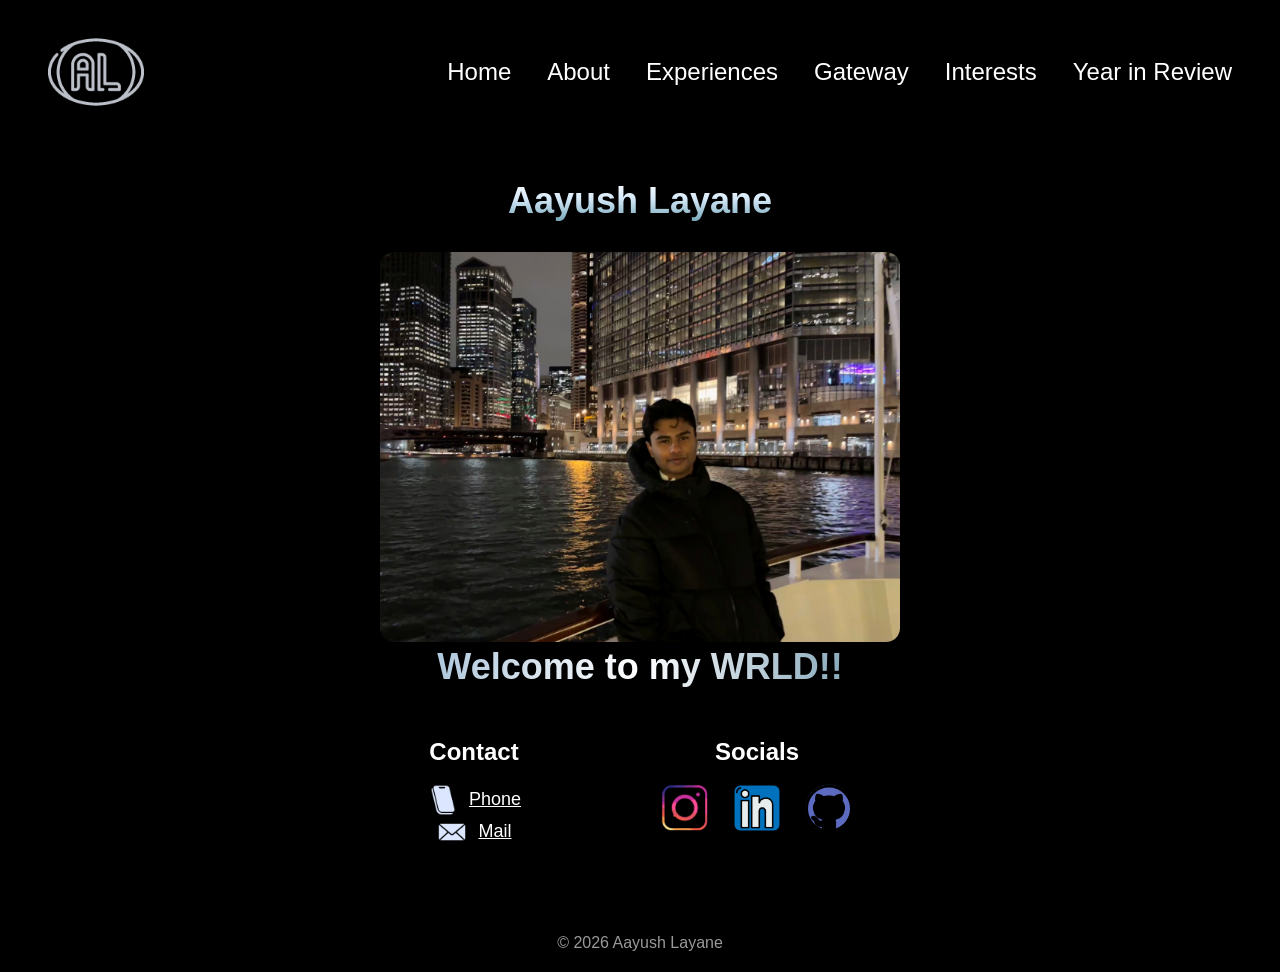
==== index.html @ e4b08332 "Update index.html" ====
<!DOCTYPE html>
<html lang="en">
<head>
  <meta charset="UTF-8">
  <meta name="viewport" content="width=device-width, initial-scale=1.0">
  <title>Aayush Layane</title>
  <link rel="preconnect" href="https://rsms.me/">
  <link rel="stylesheet" href="https://rsms.me/inter/inter.css">
  <link rel="stylesheet" href="styles.css">
  <style>

    *, *::before, *::after { box-sizing: border-box; margin: 0; padding: 0; }

    :root {
      --ease-out-expo: cubic-bezier(0.16, 1, 0.3, 1);
    }

    /* ── HEADER (original size restored) ── */
    header {
      position: fixed;
      top: 0; left: 0; right: 0;
      display: flex;
      justify-content: space-between;
      align-items: center;
      padding: 24px 48px;
      box-sizing: border-box;
      background: rgba(0,0,0,0.85);
      z-index: 1000;
    }

    .logo { perspective: 800px; }
    .logo img {
      height: 96px;
      width: auto;
      display: block;
      transition: transform 1.5s ease;
      transform-style: preserve-3d;
      animation: logoPulse 3s ease-in-out infinite;
    }
    .logo img:hover { transform: rotateY(360deg); }

    @keyframes logoPulse {
      0%   { filter: drop-shadow(0 0 0px rgba(220,230,255,0)); }
      50%  { filter: drop-shadow(0 0 40px rgba(200,220,255,1)) drop-shadow(0 0 80px rgba(160,200,255,0.9)) drop-shadow(0 0 120px rgba(120,180,255,0.8)); }
      100% { filter: drop-shadow(0 0 0px rgba(220,230,255,0)); }
    }

    nav {
      display: flex;
      align-items: center;
      gap: 36px;
    }

    nav a {
      color: white;
      text-decoration: none;
      font-family: Inter, sans-serif;
      font-size: 24px;
      transition: opacity 0.2s ease;
    }

    nav a:hover { opacity: 0.6; }

    /* ── HAMBURGER ── */
    .hamburger {
      display: none;
      flex-direction: column;
      justify-content: center;
      gap: 6px;
      width: 40px;
      height: 40px;
      cursor: pointer;
      background: none;
      border: none;
      padding: 0;
      z-index: 1100;
    }

    .hamburger span {
      display: block;
      height: 2px;
      background: white;
      border-radius: 2px;
      transition: transform 0.35s var(--ease-out-expo), opacity 0.25s ease;
    }

    .hamburger span:nth-child(1) { width: 28px; }
    .hamburger span:nth-child(2) { width: 20px; }
    .hamburger span:nth-child(3) { width: 24px; }

    .hamburger.open span:nth-child(1) { transform: translateY(8px) rotate(45deg); width: 28px; }
    .hamburger.open span:nth-child(2) { opacity: 0; transform: scaleX(0); }
    .hamburger.open span:nth-child(3) { transform: translateY(-8px) rotate(-45deg); width: 28px; }

    /* ── MOBILE MENU ── */
    .mobile-menu {
      display: none;
      position: fixed;
      inset: 0;
      background: rgba(0,0,0,0.97);
      z-index: 1050;
      flex-direction: column;
      align-items: center;
      justify-content: center;
      gap: 36px;
      opacity: 0;
      pointer-events: none;
      transition: opacity 0.35s ease;
    }

    .mobile-menu.open {
      opacity: 1;
      pointer-events: all;
    }

    .mobile-menu a {
      font-family: Inter, sans-serif;
      font-size: 32px;
      font-weight: 700;
      color: white;
      text-decoration: none;
      opacity: 0;
      transform: translateY(18px);
      transition: opacity 0.4s ease, transform 0.4s var(--ease-out-expo);
    }

    .mobile-menu a:hover {
      background: linear-gradient(90deg, #aac8de, #ffffff, #8aaabb, #ffffff, #aac8de);
      -webkit-background-clip: text;
      -webkit-text-fill-color: transparent;
      background-clip: text;
    }

    .mobile-menu.open a { opacity: 1; transform: translateY(0); }
    .mobile-menu.open a:nth-child(1) { transition-delay: 0.05s; }
    .mobile-menu.open a:nth-child(2) { transition-delay: 0.10s; }
    .mobile-menu.open a:nth-child(3) { transition-delay: 0.15s; }
    .mobile-menu.open a:nth-child(4) { transition-delay: 0.20s; }
    .mobile-menu.open a:nth-child(5) { transition-delay: 0.25s; }
    .mobile-menu.open a:nth-child(6) { transition-delay: 0.30s; }

    /* ── HOME CONTAINER ── */
    .home-container {
      display: flex;
      flex-direction: column;
      align-items: center;
      text-align: center;
    }

    /* ── Y2K CHROME NAME ── */
    .home-name {
      font-size: 36px;
      font-weight: 700;
      margin-bottom: 30px;
      display: inline-block;

      background: linear-gradient(
        180deg,
        #ffffff 0%,
        #d4e8f8 15%,
        #7aaabb 32%,
        #ffffff 48%,
        #b8d4ec 64%,
        #5a8899 78%,
        #e8f4ff 100%
      );
      background-size: 100% 300%;
      -webkit-background-clip: text;
      -webkit-text-fill-color: transparent;
      background-clip: text;

      animation: chromeShimmer 3.5s ease-in-out infinite;
    }

    @keyframes chromeShimmer {
      0%   { background-position: 0% 0%; }
      50%  { background-position: 0% 100%; }
      100% { background-position: 0% 0%; }
    }

    /* ── PHOTO ── */
    .home-photo {
      width: 520px;
      max-width: 100%;
      height: auto;
      border-radius: 14px;
      margin-bottom: 0;
      transition: filter 0.4s ease, transform 0.4s var(--ease-out-expo);
    }

    .home-photo:hover {
      filter: drop-shadow(0 0 20px rgba(180,220,255,0.65)) drop-shadow(0 0 50px rgba(140,190,240,0.35));
      transform: scale(1.012);
    }

    /* ── TAGLINE (travelling chrome shimmer) ── */
    .home-tagline {
      font-size: 36px;
      font-weight: 700;
      margin-bottom: 30px;
      display: inline-block;

      background: linear-gradient(
        90deg,
        #b0c8dc 0%,
        #ffffff 20%,
        #8aaabb 40%,
        #ffffff 60%,
        #b0c8dc 80%,
        #ffffff 100%
      );
      background-size: 250% 100%;
      -webkit-background-clip: text;
      -webkit-text-fill-color: transparent;
      background-clip: text;

      animation: taglineSlide 4s linear infinite;
    }

    @keyframes taglineSlide {
      0%   { background-position: 0% 0%; }
      100% { background-position: 250% 0%; }
    }

    /* ── INFO GRID (unchanged structure) ── */
    .info-grid {
      display: flex;
      justify-content: center;
      gap: 140px;
      margin-top: 20px;
    }

    .contact-block, .social-block { text-align: center; }

    .contact-block h3, .social-block h3 {
      font-size: 24px;
      margin-bottom: 18px;
    }

    .contact-info {
      font-size: 18px;
      margin-bottom: 6px;
    }

    .contact-info a { color: white; text-decoration: none; }
    .contact-info a:hover { opacity: 0.7; }

    .social-links {
      display: flex;
      justify-content: center;
      gap: 24px;
      margin-top: 16px;
    }

    .social-links img {
      width: 48px;
      height: 48px;
      transition: transform 0.3s var(--ease-out-expo), filter 0.3s ease;
    }

    .social-links img:hover {
      transform: translateY(-4px) scale(1.1);
      filter: drop-shadow(0 0 10px rgba(200,230,255,0.8));
    }

    .contact-row {
      display: flex;
      align-items: center;
      justify-content: center;
      gap: 10px;
      margin-bottom: 0;
    }

    .contact-row img { width: 32px; height: 32px; }

    .contact-row a {
      color: white;
      text-decoration: underline;
      font-size: 18px;
    }

    .contact-row a:hover { opacity: 0.7; }

    footer {
      text-align: center;
      padding: 20px 40px;
      font-size: 16px;
      opacity: 0.6;
    }

    /* ══════════════════════════
       SCROLL REVEAL
    ══════════════════════════ */

    .reveal {
      opacity: 0;
      transform: translateY(40px);
      transition: opacity 0.8s var(--ease-out-expo), transform 0.8s var(--ease-out-expo);
    }

    .reveal.visible {
      opacity: 1;
      transform: translateY(0);
    }

    /* stagger for info grid children */
    .reveal-stagger > * {
      opacity: 0;
      transform: translateY(24px);
      transition: opacity 0.65s var(--ease-out-expo), transform 0.65s var(--ease-out-expo);
    }

    .reveal-stagger.visible > *:nth-child(1) { opacity: 1; transform: none; transition-delay: 0.05s; }
    .reveal-stagger.visible > *:nth-child(2) { opacity: 1; transform: none; transition-delay: 0.2s; }

    /* ── RESPONSIVE ── */
    @media (max-width: 768px) {
      header { padding: 20px 24px; }
      nav { display: none; }
      .hamburger { display: flex; }
      .mobile-menu { display: flex; }

      main { padding: 160px 24px 60px; }
      .home-photo { width: 300px; }
      .info-grid { gap: 48px; flex-direction: column; align-items: center; }
      .home-name { font-size: 28px; }
      .home-tagline { font-size: 24px; }
    }

  </style>
</head>
<body class="home">

  <!-- MOBILE MENU -->
  <div class="mobile-menu" id="mobileMenu">
    <a href="index.html">Home</a>
    <a href="about.html">About</a>
    <a href="experiences.html">Experiences</a>
    <a href="gateway.html">Gateway</a>
    <a href="interests.html">Interests</a>
    <a href="yearinreview.html">Year in Review</a>
  </div>

  <header>
    <div class="logo">
      <a href="index.html">
        <img src="assets/logo.png" alt="Aayush Layane logo">
      </a>
    </div>
    <nav>
      <a href="index.html">Home</a>
      <a href="about.html">About</a>
      <a href="experiences.html">Experiences</a>
      <a href="gateway.html">Gateway</a>
      <a href="interests.html">Interests</a>
      <a href="yearinreview.html">Year in Review</a>
    </nav>
    <button class="hamburger" id="hamburger" aria-label="Toggle menu">
      <span></span>
      <span></span>
      <span></span>
    </button>
  </header>

  <main>
    <div class="home-container">

      <h1 class="home-name reveal">Aayush Layane</h1>

      <div class="reveal">
        <img src="assets/myphoto.jpg" alt="Aayush Layane" class="home-photo">
      </div>

      <h2 class="home-tagline reveal">Welcome to my WRLD!!</h2>

      <div class="contact-section">
        <div class="info-grid reveal-stagger">
          <div class="contact-block">
            <h3>Contact</h3>
            <div class="contact-info">
              <div class="contact-row">
                <img src="assets/phone.png" alt="Phone">
                <a href="tel:+15132238771">Phone</a>
              </div>
              <div class="contact-row">
                <img src="assets/mail.png" alt="Email">
                <a href="mailto:aayush.layane007@gmail.com">Mail</a>
              </div>
            </div>
          </div>
          <div class="social-block">
            <h3>Socials</h3>
            <div class="social-links">
              <a href="https://www.instagram.com/aayush._.999/" target="_blank">
                <img src="assets/instagram.png" alt="Instagram">
              </a>
              <a href="https://www.linkedin.com/feed/" target="_blank">
                <img src="assets/linkedin.png" alt="LinkedIn">
              </a>
              <a href="https://github.com/aayushlayane007-byte" target="_blank">
                <img src="assets/github.png" alt="GitHub">
              </a>
            </div>
          </div>
        </div>
      </div>

    </div>
  </main>

  <footer>
    <p>© 2026 Aayush Layane</p>
  </footer>

  <script>
    // ── HAMBURGER ──
    const hamburger = document.getElementById('hamburger');
    const mobileMenu = document.getElementById('mobileMenu');

    hamburger.addEventListener('click', () => {
      const isOpen = mobileMenu.classList.toggle('open');
      hamburger.classList.toggle('open', isOpen);
      document.body.style.overflow = isOpen ? 'hidden' : '';
    });

    mobileMenu.querySelectorAll('a').forEach(link => {
      link.addEventListener('click', () => {
        mobileMenu.classList.remove('open');
        hamburger.classList.remove('open');
        document.body.style.overflow = '';
      });
    });

    // ── SCROLL REVEAL ──
    const revealEls = document.querySelectorAll('.reveal, .reveal-stagger');
    const observer = new IntersectionObserver((entries) => {
      entries.forEach(entry => {
        if (entry.isIntersecting) {
          entry.target.classList.add('visible');
          observer.unobserve(entry.target);
        }
      });
    }, { threshold: 0.12 });

    revealEls.forEach(el => observer.observe(el));
  </script>

</body>
</html>
---- styles.css ----
body {
  cursor: url("assets/cursor1.png") 24 24, auto;
  margin: 0;
  min-height: 100vh;
  color: white;
  font-family: Inter, sans-serif;

  background-color: black;
  background-size: cover;
  background-position: center;
  background-repeat: no-repeat;
  background-attachment: fixed;

  display: flex;
  flex-direction: column;
}

header {
  position: fixed;
  top: 0;
  left: 0;
  right: 0;

  display: flex;
  justify-content: space-between;
  align-items: center;

  padding: 24px 48px;
  box-sizing: border-box;

  background: rgba(0, 0, 0, 0.85);

  z-index: 1000;
}

.logo {
  perspective: 800px;
}

.logo img {
  height: 96px;
  width: auto;
  display: block;

  transition: transform 1.5s ease;
  transform-style: preserve-3d;

  animation: logoPulse 3s ease-in-out infinite;
}

.logo img:hover {
  transform: rotateY(360deg);
}

@keyframes logoPulse {
  0% {
    filter: drop-shadow(0 0 0px rgba(220, 230, 255, 0));
  }

50% {
  filter:
    drop-shadow(0 0 40px rgba(200,220,255,1))
    drop-shadow(0 0 80px rgba(160,200,255,0.9))
    drop-shadow(0 0 120px rgba(120,180,255,0.8));
}

  100% {
    filter: drop-shadow(0 0 0px rgba(220, 230, 255, 0));
  }
}

nav {
  display: flex;
  align-items: center;
  gap: 36px;
}

nav a {
  color: white;
  text-decoration: none;
  font-family: Inter, sans-serif;
  font-size: 24px;
  transition: opacity 0.2s ease;
}

nav a:hover {
  opacity: 0.6;
}

main {
  flex: 1;
  padding: 180px 40px 60px 40px;
  box-sizing: border-box;
}

h1 {
  margin-top: 0;
}

footer {
  padding: 20px 40px;
  opacity: 0.6;
}

.home {
  background-image: url("assets/7.jpg");
}

.about {
  background-image: url("assets/2.jpg");
}

.experiences {
  background-image: url("assets/4.jpg");
}

.gateway {
  background-image: url("assets/5.jpg");
}

.interests {
  background-image: url("assets/6.jpg");
}

.year {
  background-image: url("assets/1.jpg");
}

/* ================= HOME PAGE ================= */

.home-container {
  display: flex;
  flex-direction: column;
  align-items: center;
  text-align: center;
}

/* Name */

.home-name {
  font-size: 36px;
  font-weight: 700;
  margin-bottom: 30px;
}

/* Profile Photo */

.home-photo {
  width: 520px;
  max-width: 100%;
  height: auto;
  border-radius: 14px;
  margin-bottom: 0px;
}

/* Tagline */

.home-tagline {
  font-size: 36px;
  font-weight: 700;
  margin-bottom: 30px;
}

/* ================= CONTACT + SOCIAL GRID ================= */

.info-grid {
  display: flex;
  justify-content: center;
  gap: 140px;
  margin-top: 20px;
}

/* Blocks */

.contact-block,
.social-block {
  text-align: center;
}

/* Section Titles */

.contact-block h3,
.social-block h3 {
  font-size: 24px;
  margin-bottom: 18px;
}

/* Contact Text */

.contact-info {
  font-size: 18px;
  margin-bottom: 6px;
}

/* Clickable Contact Links */

.contact-info a {
  color: white;
  text-decoration: none;
}

.contact-info a:hover {
  opacity: 0.7;
}

/* ================= SOCIAL ICONS ================= */

.social-links {
  display: flex;
  justify-content: center;
  gap: 24px;
  margin-top: 16px;
}

.social-links img {
  width: 48px;
  height: 48px;
}

/* ================= FOOTER ================= */

.contact-row {
  display: flex;
  align-items: center;
  justify-content: center;
  gap: 10px;
  margin-bottom: 0px;
}

.contact-row img {
  width: 32px;
  height: 32px;
}

.contact-row a {
  color: white;
  text-decoration: underline;
  font-size: 18px;
}

.contact-row a:hover {
  opacity: 0.7;
}

footer {
  text-align: center;
  margin-top: 0px;
  padding: 0px 0;
  font-size: 16px;
  opacity: 0.7;
}

/* ================= ABOUT PAGE ================= */

.about-container {
  max-width: 1100px;
  margin: 0 auto;

  display: flex;
  align-items: center;
  justify-content: center;
  gap: 80px;
}

.about-text {
  flex: 1;
  font-size: 18px;
  line-height: 1.7;
}

.about-text h1 {
  font-size: 36px;
  margin-bottom: 20px;
}

.about-text p {
  margin-bottom: 20px;
}

.about-image {
  flex: 1;
  display: flex;
  justify-content: center;
}

.about-image img {
  width: 500px;
  max-width: 100%;
  border-radius: 8px;
}

/* ================= EXPERIENCES REEL PAGE ================= */

.experiences-reel-layout {
  max-width: 1400px;
  margin: 0 auto;
  display: grid;
  grid-template-columns: 220px 1fr 220px;
  gap: 40px;
  align-items: start;
}

.reel-column {
  height: 1600px;
  overflow: hidden;
  position: relative;
}

.reel-track {
  display: flex;
  flex-direction: column;
  gap: 18px;
}

.reel-track img {
  width: 100%;
  height: auto;
  display: block;
  border-radius: 0;
}

.reel-track-down {
  animation: reelDown 30s linear infinite;
}

.reel-track-up {
  animation: reelUp 30s linear infinite;
}

@keyframes reelDown {
  0% {
    transform: translateY(-50%);
  }
  100% {
    transform: translateY(0);
  }
}

@keyframes reelUp {
  0% {
    transform: translateY(0);
  }
  100% {
    transform: translateY(-50%);
  }
}

.experiences-center {
  max-width: 760px;
  margin: 0 auto;
}

.exp-text-section {
  margin-bottom: 80px;
}

.exp-text-section h2 {
  font-size: 22px;
  font-weight: 700;
  margin-bottom: 18px;
  line-height: 1.3;
}

.exp-text-section p {
  font-size: 18px;
  line-height: 1.75;
  margin-bottom: 18px;
}

@media (max-width: 1100px) {
  .experiences-reel-layout {
    grid-template-columns: 1fr;
  }

  .reel-column {
    height: 320px;
  }

  .experiences-center {
    max-width: 100%;
  }
}
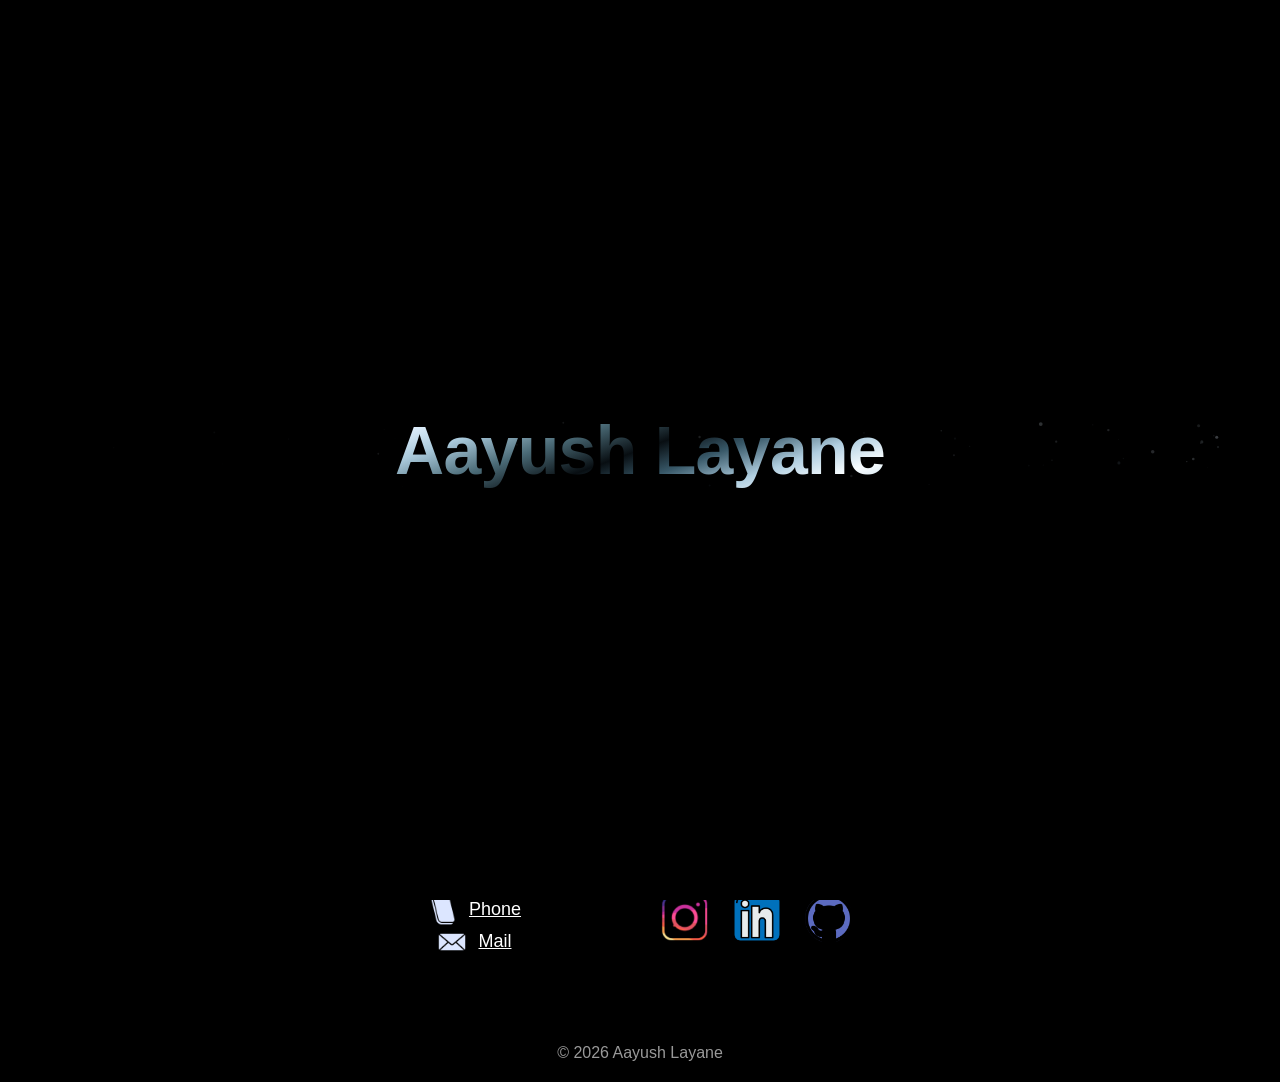
==== commit c38e0d4b: "Update index.html" ====
--- a/index.html
+++ b/index.html
@@ -8,14 +8,106 @@
   <link rel="stylesheet" href="https://rsms.me/inter/inter.css">
   <link rel="stylesheet" href="styles.css">
   <style>
-
     *, *::before, *::after { box-sizing: border-box; margin: 0; padding: 0; }
 
     :root {
       --ease-out-expo: cubic-bezier(0.16, 1, 0.3, 1);
     }
 
-    /* ── HEADER (original size restored) ── */
+    /* ─────────────────────────────
+       INTRO OVERLAY
+    ───────────────────────────── */
+    #intro {
+      position: fixed;
+      inset: 0;
+      background: #000;
+      z-index: 9999;
+      display: flex;
+      align-items: center;
+      justify-content: center;
+      overflow: hidden;
+      pointer-events: all;
+    }
+
+    #intro.done {
+      opacity: 0;
+      transition: opacity 0.6s ease 0.2s;
+      pointer-events: none;
+    }
+
+    #star {
+      position: absolute;
+      width: 40px;
+      height: 40px;
+      left: -60px;
+      top: 50%;
+      transform: translateY(-50%);
+      opacity: 0;
+    }
+
+    /* 4-point chrome star */
+    #star::before {
+      content: '';
+      position: absolute;
+      inset: 0;
+      background: radial-gradient(ellipse at 38% 28%,
+        #ffffff 0%,
+        #e0f0ff 18%,
+        #88b8cc 42%,
+        #1a2830 75%,
+        #000 100%
+      );
+      clip-path: polygon(
+        50% 0%, 56% 38%, 100% 50%,
+        56% 62%, 50% 100%, 44% 62%,
+        0% 50%, 44% 38%
+      );
+      filter:
+        drop-shadow(0 0 10px rgba(200,235,255,0.95))
+        drop-shadow(0 0 28px rgba(140,195,225,0.7));
+    }
+
+    #trailCanvas {
+      position: absolute;
+      inset: 0;
+      width: 100%;
+      height: 100%;
+    }
+
+    /* Chrome name shown during intro */
+    #introName {
+      position: absolute;
+      left: 50%;
+      top: 50%;
+      transform: translate(-50%, -50%) scale(0.88);
+      font-family: Inter, sans-serif;
+      font-size: clamp(32px, 5.5vw, 68px);
+      font-weight: 800;
+      letter-spacing: -0.01em;
+      white-space: nowrap;
+      opacity: 0;
+      /* deep liquid chrome gradient — matches reference image */
+      background: linear-gradient(
+        160deg,
+        #ffffff   0%,
+        #e4f2ff  8%,
+        #aacadc  20%,
+        #4a6a76  35%,
+        #080e12  50%,
+        #385868  62%,
+        #b0cee0  76%,
+        #f8fdff  88%,
+        #c4daea  100%
+      );
+      -webkit-background-clip: text;
+      background-clip: text;
+      -webkit-text-fill-color: transparent;
+      filter: drop-shadow(0 3px 10px rgba(0,0,0,0.95));
+    }
+
+    /* ─────────────────────────────
+       HEADER (original)
+    ───────────────────────────── */
     header {
       position: fixed;
       top: 0; left: 0; right: 0;
@@ -30,9 +122,7 @@
 
     .logo { perspective: 800px; }
     .logo img {
-      height: 96px;
-      width: auto;
-      display: block;
+      height: 96px; width: auto; display: block;
       transition: transform 1.5s ease;
       transform-style: preserve-3d;
       animation: logoPulse 3s ease-in-out infinite;
@@ -45,92 +135,46 @@
       100% { filter: drop-shadow(0 0 0px rgba(220,230,255,0)); }
     }
 
-    nav {
-      display: flex;
-      align-items: center;
-      gap: 36px;
-    }
-
+    nav { display: flex; align-items: center; gap: 36px; }
     nav a {
-      color: white;
-      text-decoration: none;
-      font-family: Inter, sans-serif;
-      font-size: 24px;
+      color: white; text-decoration: none;
+      font-family: Inter, sans-serif; font-size: 24px;
       transition: opacity 0.2s ease;
     }
-
     nav a:hover { opacity: 0.6; }
 
     /* ── HAMBURGER ── */
     .hamburger {
-      display: none;
-      flex-direction: column;
-      justify-content: center;
-      gap: 6px;
-      width: 40px;
-      height: 40px;
-      cursor: pointer;
-      background: none;
-      border: none;
-      padding: 0;
-      z-index: 1100;
-    }
-
+      display: none; flex-direction: column;
+      justify-content: center; gap: 6px;
+      width: 40px; height: 40px;
+      cursor: pointer; background: none; border: none; padding: 0; z-index: 1100;
+    }
     .hamburger span {
-      display: block;
-      height: 2px;
-      background: white;
-      border-radius: 2px;
+      display: block; height: 2px; background: white; border-radius: 2px;
       transition: transform 0.35s var(--ease-out-expo), opacity 0.25s ease;
     }
-
     .hamburger span:nth-child(1) { width: 28px; }
     .hamburger span:nth-child(2) { width: 20px; }
     .hamburger span:nth-child(3) { width: 24px; }
-
     .hamburger.open span:nth-child(1) { transform: translateY(8px) rotate(45deg); width: 28px; }
     .hamburger.open span:nth-child(2) { opacity: 0; transform: scaleX(0); }
     .hamburger.open span:nth-child(3) { transform: translateY(-8px) rotate(-45deg); width: 28px; }
 
     /* ── MOBILE MENU ── */
     .mobile-menu {
-      display: none;
-      position: fixed;
-      inset: 0;
-      background: rgba(0,0,0,0.97);
-      z-index: 1050;
-      flex-direction: column;
-      align-items: center;
-      justify-content: center;
-      gap: 36px;
-      opacity: 0;
-      pointer-events: none;
-      transition: opacity 0.35s ease;
-    }
-
-    .mobile-menu.open {
-      opacity: 1;
-      pointer-events: all;
-    }
-
+      display: none; position: fixed; inset: 0;
+      background: rgba(0,0,0,0.97); z-index: 1050;
+      flex-direction: column; align-items: center; justify-content: center; gap: 36px;
+      opacity: 0; pointer-events: none; transition: opacity 0.35s ease;
+    }
+    .mobile-menu.open { opacity: 1; pointer-events: all; }
     .mobile-menu a {
-      font-family: Inter, sans-serif;
-      font-size: 32px;
-      font-weight: 700;
-      color: white;
-      text-decoration: none;
-      opacity: 0;
-      transform: translateY(18px);
+      font-family: Inter, sans-serif; font-size: 32px; font-weight: 700;
+      color: white; text-decoration: none;
+      opacity: 0; transform: translateY(18px);
       transition: opacity 0.4s ease, transform 0.4s var(--ease-out-expo);
     }
-
-    .mobile-menu a:hover {
-      background: linear-gradient(90deg, #aac8de, #ffffff, #8aaabb, #ffffff, #aac8de);
-      -webkit-background-clip: text;
-      -webkit-text-fill-color: transparent;
-      background-clip: text;
-    }
-
     .mobile-menu.open a { opacity: 1; transform: translateY(0); }
     .mobile-menu.open a:nth-child(1) { transition-delay: 0.05s; }
     .mobile-menu.open a:nth-child(2) { transition-delay: 0.10s; }
@@ -138,8 +182,17 @@
     .mobile-menu.open a:nth-child(4) { transition-delay: 0.20s; }
     .mobile-menu.open a:nth-child(5) { transition-delay: 0.25s; }
     .mobile-menu.open a:nth-child(6) { transition-delay: 0.30s; }
-
-    /* ── HOME CONTAINER ── */
+    .mobile-menu a:hover { opacity: 0.6 !important; }
+
+    /* ─────────────────────────────
+       MAIN
+    ───────────────────────────── */
+    main {
+      flex: 1;
+      padding: 180px 40px 60px 40px;
+      box-sizing: border-box;
+    }
+
     .home-container {
       display: flex;
       flex-direction: column;
@@ -147,189 +200,143 @@
       text-align: center;
     }
 
-    /* ── Y2K CHROME NAME ── */
+    /* Clicking name replays intro */
     .home-name {
-      font-size: 36px;
-      font-weight: 700;
-      margin-bottom: 30px;
-      display: inline-block;
-
-      background: linear-gradient(
-        180deg,
-        #ffffff 0%,
-        #d4e8f8 15%,
-        #7aaabb 32%,
-        #ffffff 48%,
-        #b8d4ec 64%,
-        #5a8899 78%,
-        #e8f4ff 100%
-      );
-      background-size: 100% 300%;
-      -webkit-background-clip: text;
-      -webkit-text-fill-color: transparent;
-      background-clip: text;
-
-      animation: chromeShimmer 3.5s ease-in-out infinite;
-    }
-
-    @keyframes chromeShimmer {
-      0%   { background-position: 0% 0%; }
-      50%  { background-position: 0% 100%; }
-      100% { background-position: 0% 0%; }
-    }
-
-    /* ── PHOTO ── */
+      font-size: 36px; font-weight: 700;
+      margin-bottom: 30px; color: white;
+      cursor: pointer;
+      transition: opacity 0.2s ease;
+    }
+    .home-name:hover { opacity: 0.7; }
+
     .home-photo {
-      width: 520px;
-      max-width: 100%;
-      height: auto;
-      border-radius: 14px;
-      margin-bottom: 0;
-      transition: filter 0.4s ease, transform 0.4s var(--ease-out-expo);
-    }
-
-    .home-photo:hover {
-      filter: drop-shadow(0 0 20px rgba(180,220,255,0.65)) drop-shadow(0 0 50px rgba(140,190,240,0.35));
-      transform: scale(1.012);
-    }
-
-    /* ── TAGLINE (travelling chrome shimmer) ── */
+      width: 520px; max-width: 100%; height: auto;
+      border-radius: 14px; margin-bottom: 0;
+    }
+
     .home-tagline {
-      font-size: 36px;
-      font-weight: 700;
-      margin-bottom: 30px;
-      display: inline-block;
-
-      background: linear-gradient(
-        90deg,
-        #b0c8dc 0%,
-        #ffffff 20%,
-        #8aaabb 40%,
-        #ffffff 60%,
-        #b0c8dc 80%,
-        #ffffff 100%
-      );
-      background-size: 250% 100%;
-      -webkit-background-clip: text;
-      -webkit-text-fill-color: transparent;
-      background-clip: text;
-
-      animation: taglineSlide 4s linear infinite;
-    }
-
-    @keyframes taglineSlide {
-      0%   { background-position: 0% 0%; }
-      100% { background-position: 250% 0%; }
-    }
-
-    /* ── INFO GRID (unchanged structure) ── */
+      font-size: 36px; font-weight: 700;
+      margin-bottom: 0; color: white;
+    }
+
+    /* ─────────────────────────────
+       MARQUEE
+    ───────────────────────────── */
+    .marquee-wrap {
+      width: 100vw;
+      margin-left: calc(-50vw + 50%);
+      overflow: hidden;
+      border-top: 1px solid rgba(255,255,255,0.08);
+      border-bottom: 1px solid rgba(255,255,255,0.08);
+      padding: 14px 0;
+      margin-top: 48px;
+      margin-bottom: 48px;
+    }
+
+    .marquee-track {
+      display: flex;
+      animation: marqueeScroll 20s linear infinite;
+      white-space: nowrap;
+    }
+
+    .marquee-track span {
+      font-family: Inter, sans-serif;
+      font-size: 12px;
+      font-weight: 600;
+      letter-spacing: 0.2em;
+      text-transform: uppercase;
+      color: rgba(255,255,255,0.3);
+      padding: 0 28px;
+    }
+
+    .marquee-track span.sep {
+      color: rgba(255,255,255,0.12);
+      padding: 0;
+      letter-spacing: 0;
+    }
+
+    @keyframes marqueeScroll {
+      0%   { transform: translateX(0); }
+      100% { transform: translateX(-50%); }
+    }
+
+    /* ─────────────────────────────
+       INFO GRID
+    ───────────────────────────── */
     .info-grid {
-      display: flex;
-      justify-content: center;
-      gap: 140px;
-      margin-top: 20px;
+      display: flex; justify-content: center;
+      gap: 140px; margin-top: 20px;
     }
 
     .contact-block, .social-block { text-align: center; }
-
-    .contact-block h3, .social-block h3 {
-      font-size: 24px;
-      margin-bottom: 18px;
-    }
-
-    .contact-info {
-      font-size: 18px;
-      margin-bottom: 6px;
-    }
-
+    .contact-block h3, .social-block h3 { font-size: 24px; margin-bottom: 18px; }
+    .contact-info { font-size: 18px; margin-bottom: 6px; }
     .contact-info a { color: white; text-decoration: none; }
     .contact-info a:hover { opacity: 0.7; }
 
-    .social-links {
-      display: flex;
-      justify-content: center;
-      gap: 24px;
-      margin-top: 16px;
-    }
-
+    .social-links { display: flex; justify-content: center; gap: 24px; margin-top: 16px; }
     .social-links img {
-      width: 48px;
-      height: 48px;
+      width: 48px; height: 48px;
       transition: transform 0.3s var(--ease-out-expo), filter 0.3s ease;
     }
-
     .social-links img:hover {
       transform: translateY(-4px) scale(1.1);
-      filter: drop-shadow(0 0 10px rgba(200,230,255,0.8));
+      filter: drop-shadow(0 0 8px rgba(200,230,255,0.7));
     }
 
     .contact-row {
-      display: flex;
-      align-items: center;
-      justify-content: center;
-      gap: 10px;
-      margin-bottom: 0;
-    }
-
+      display: flex; align-items: center;
+      justify-content: center; gap: 10px; margin-bottom: 0;
+    }
     .contact-row img { width: 32px; height: 32px; }
-
-    .contact-row a {
-      color: white;
-      text-decoration: underline;
-      font-size: 18px;
-    }
-
+    .contact-row a { color: white; text-decoration: underline; font-size: 18px; }
     .contact-row a:hover { opacity: 0.7; }
 
     footer {
-      text-align: center;
-      padding: 20px 40px;
-      font-size: 16px;
-      opacity: 0.6;
-    }
-
-    /* ══════════════════════════
+      text-align: center; padding: 20px 40px;
+      font-size: 16px; opacity: 0.6;
+    }
+
+    /* ─────────────────────────────
        SCROLL REVEAL
-    ══════════════════════════ */
-
+    ───────────────────────────── */
     .reveal {
-      opacity: 0;
-      transform: translateY(40px);
+      opacity: 0; transform: translateY(36px);
       transition: opacity 0.8s var(--ease-out-expo), transform 0.8s var(--ease-out-expo);
     }
-
-    .reveal.visible {
-      opacity: 1;
-      transform: translateY(0);
-    }
-
-    /* stagger for info grid children */
+    .reveal.visible { opacity: 1; transform: none; }
+
     .reveal-stagger > * {
-      opacity: 0;
-      transform: translateY(24px);
+      opacity: 0; transform: translateY(24px);
       transition: opacity 0.65s var(--ease-out-expo), transform 0.65s var(--ease-out-expo);
     }
-
     .reveal-stagger.visible > *:nth-child(1) { opacity: 1; transform: none; transition-delay: 0.05s; }
     .reveal-stagger.visible > *:nth-child(2) { opacity: 1; transform: none; transition-delay: 0.2s; }
 
-    /* ── RESPONSIVE ── */
+    /* ─────────────────────────────
+       RESPONSIVE
+    ───────────────────────────── */
     @media (max-width: 768px) {
       header { padding: 20px 24px; }
       nav { display: none; }
       .hamburger { display: flex; }
       .mobile-menu { display: flex; }
-
       main { padding: 160px 24px 60px; }
       .home-photo { width: 300px; }
       .info-grid { gap: 48px; flex-direction: column; align-items: center; }
       .home-name { font-size: 28px; }
       .home-tagline { font-size: 24px; }
     }
-
   </style>
 </head>
 <body class="home">
+
+  <!-- ══════ INTRO ══════ -->
+  <div id="intro">
+    <canvas id="trailCanvas"></canvas>
+    <div id="star"></div>
+    <div id="introName">Aayush Layane</div>
+  </div>
 
   <!-- MOBILE MENU -->
   <div class="mobile-menu" id="mobileMenu">
@@ -343,9 +350,7 @@
 
   <header>
     <div class="logo">
-      <a href="index.html">
-        <img src="assets/logo.png" alt="Aayush Layane logo">
-      </a>
+      <a href="index.html"><img src="assets/logo.png" alt="Aayush Layane logo"></a>
     </div>
     <nav>
       <a href="index.html">Home</a>
@@ -356,22 +361,25 @@
       <a href="yearinreview.html">Year in Review</a>
     </nav>
     <button class="hamburger" id="hamburger" aria-label="Toggle menu">
-      <span></span>
-      <span></span>
-      <span></span>
+      <span></span><span></span><span></span>
     </button>
   </header>
 
   <main>
     <div class="home-container">
 
-      <h1 class="home-name reveal">Aayush Layane</h1>
+      <h1 class="home-name reveal" id="homeName">Aayush Layane</h1>
 
       <div class="reveal">
         <img src="assets/myphoto.jpg" alt="Aayush Layane" class="home-photo">
       </div>
 
       <h2 class="home-tagline reveal">Welcome to my WRLD!!</h2>
+
+      <!-- MARQUEE -->
+      <div class="marquee-wrap reveal">
+        <div class="marquee-track" id="marqueeTrack"></div>
+      </div>
 
       <div class="contact-section">
         <div class="info-grid reveal-stagger">
@@ -408,41 +416,175 @@
     </div>
   </main>
 
-  <footer>
-    <p>© 2026 Aayush Layane</p>
-  </footer>
+  <footer><p>© 2026 Aayush Layane</p></footer>
 
   <script>
-    // ── HAMBURGER ──
-    const hamburger = document.getElementById('hamburger');
-    const mobileMenu = document.getElementById('mobileMenu');
-
-    hamburger.addEventListener('click', () => {
-      const isOpen = mobileMenu.classList.toggle('open');
-      hamburger.classList.toggle('open', isOpen);
-      document.body.style.overflow = isOpen ? 'hidden' : '';
+  // ── BUILD MARQUEE ──
+  const marqueeItems = ['Aayush Layane','About','Experiences','Gateway','Interests','Year in Review'];
+  const track = document.getElementById('marqueeTrack');
+  let html = '';
+  // two copies for seamless loop
+  for (let c = 0; c < 2; c++) {
+    marqueeItems.forEach(item => {
+      html += `<span>${item}</span><span class="sep">✦</span>`;
     });
-
-    mobileMenu.querySelectorAll('a').forEach(link => {
-      link.addEventListener('click', () => {
-        mobileMenu.classList.remove('open');
-        hamburger.classList.remove('open');
-        document.body.style.overflow = '';
-      });
+  }
+  track.innerHTML = html;
+
+  // ══════════════════════════════════════════════
+  //  CHROME SHOOTING STAR INTRO
+  // ══════════════════════════════════════════════
+  function runIntro() {
+    const intro  = document.getElementById('intro');
+    const star   = document.getElementById('star');
+    const nameEl = document.getElementById('introName');
+    const canvas = document.getElementById('trailCanvas');
+    const ctx    = canvas.getContext('2d');
+
+    // reset
+    intro.style.display = 'flex';
+    intro.style.opacity = '1';
+    intro.style.transition = 'none';
+    intro.classList.remove('done');
+    intro.style.pointerEvents = 'all';
+
+    canvas.width  = window.innerWidth;
+    canvas.height = window.innerHeight;
+    ctx.clearRect(0, 0, canvas.width, canvas.height);
+
+    const W  = canvas.width;
+    const H  = canvas.height;
+    const CY = H / 2;
+
+    const particles = [];
+    let startTime   = null;
+    const DURATION  = 950;
+
+    star.style.opacity    = '1';
+    star.style.transition = 'none';
+    star.style.left = '-60px';
+    star.style.top  = (CY - 20) + 'px';
+
+    nameEl.style.transition = 'none';
+    nameEl.style.opacity    = '0';
+    nameEl.style.transform  = 'translate(-50%, -50%) scale(0.88)';
+
+    function spawnParticles(x, y) {
+      for (let i = 0; i < 7; i++) {
+        const angle = Math.random() * Math.PI * 2;
+        const spd   = 0.6 + Math.random() * 2.2;
+        const life  = 280 + Math.random() * 420;
+        const size  = 1.2 + Math.random() * 2.8;
+        const lum   = 60 + Math.floor(Math.random() * 180);
+        particles.push({
+          x, y,
+          vx: Math.cos(angle) * spd * 0.25 - spd * 0.85,
+          vy: Math.sin(angle) * spd * 0.55,
+          life, maxLife: life, size, lum
+        });
+      }
+    }
+
+    function drawParticles() {
+      ctx.clearRect(0, 0, W, H);
+      for (let i = particles.length - 1; i >= 0; i--) {
+        const p = particles[i];
+        const t = p.life / p.maxLife;
+        ctx.beginPath();
+        ctx.arc(p.x, p.y, p.size * t, 0, Math.PI * 2);
+        ctx.fillStyle = `rgba(${p.lum},${Math.min(p.lum+12,255)},${Math.min(p.lum+22,255)},${t * t})`;
+        ctx.fill();
+        p.x   += p.vx;
+        p.y   += p.vy;
+        p.life -= 16;
+        if (p.life <= 0) particles.splice(i, 1);
+      }
+    }
+
+    function animateStar(ts) {
+      if (!startTime) startTime = ts;
+      const elapsed  = ts - startTime;
+      const progress = Math.min(elapsed / DURATION, 1);
+      // easeInOutQuad
+      const ease = progress < 0.5
+        ? 2 * progress * progress
+        : 1 - Math.pow(-2 * progress + 2, 2) / 2;
+
+      const starX = -60 + (W + 120) * ease;
+      star.style.left = starX + 'px';
+
+      if (progress < 1) spawnParticles(starX + 20, CY);
+      drawParticles();
+
+      if (progress < 1) {
+        requestAnimationFrame(animateStar);
+      } else {
+        // star exits — fade it
+        star.style.transition = 'opacity 0.2s ease';
+        star.style.opacity = '0';
+
+        // drain trail
+        function drain(ts2) {
+          drawParticles();
+          if (particles.length > 0) requestAnimationFrame(drain);
+          else ctx.clearRect(0, 0, W, H);
+        }
+        requestAnimationFrame(drain);
+
+        // reveal chrome name
+        setTimeout(() => {
+          nameEl.style.transition = 'opacity 0.65s ease, transform 0.65s cubic-bezier(0.16,1,0.3,1)';
+          nameEl.style.opacity    = '1';
+          nameEl.style.transform  = 'translate(-50%, -50%) scale(1)';
+
+          // hold, then fade whole overlay out
+          setTimeout(() => {
+            intro.style.transition = 'opacity 0.55s ease';
+            intro.classList.add('done');
+            setTimeout(() => { intro.style.display = 'none'; }, 750);
+          }, 950);
+        }, 180);
+      }
+    }
+
+    requestAnimationFrame(animateStar);
+  }
+
+  // auto-run on load
+  window.addEventListener('load', () => setTimeout(runIntro, 150));
+
+  // re-run on name click
+  document.getElementById('homeName').addEventListener('click', runIntro);
+
+  // ── HAMBURGER ──
+  const hamburger  = document.getElementById('hamburger');
+  const mobileMenu = document.getElementById('mobileMenu');
+
+  hamburger.addEventListener('click', () => {
+    const isOpen = mobileMenu.classList.toggle('open');
+    hamburger.classList.toggle('open', isOpen);
+    document.body.style.overflow = isOpen ? 'hidden' : '';
+  });
+
+  mobileMenu.querySelectorAll('a').forEach(link => {
+    link.addEventListener('click', () => {
+      mobileMenu.classList.remove('open');
+      hamburger.classList.remove('open');
+      document.body.style.overflow = '';
     });
-
-    // ── SCROLL REVEAL ──
-    const revealEls = document.querySelectorAll('.reveal, .reveal-stagger');
-    const observer = new IntersectionObserver((entries) => {
-      entries.forEach(entry => {
-        if (entry.isIntersecting) {
-          entry.target.classList.add('visible');
-          observer.unobserve(entry.target);
-        }
-      });
-    }, { threshold: 0.12 });
-
-    revealEls.forEach(el => observer.observe(el));
+  });
+
+  // ── SCROLL REVEAL ──
+  const revealEls = document.querySelectorAll('.reveal, .reveal-stagger');
+  const observer  = new IntersectionObserver((entries) => {
+    entries.forEach(entry => {
+      if (entry.isIntersecting) {
+        entry.target.classList.add('visible');
+        observer.unobserve(entry.target);
+      }
+    });
+  }, { threshold: 0.12 });
+  revealEls.forEach(el => observer.observe(el));
   </script>
 
 </body>
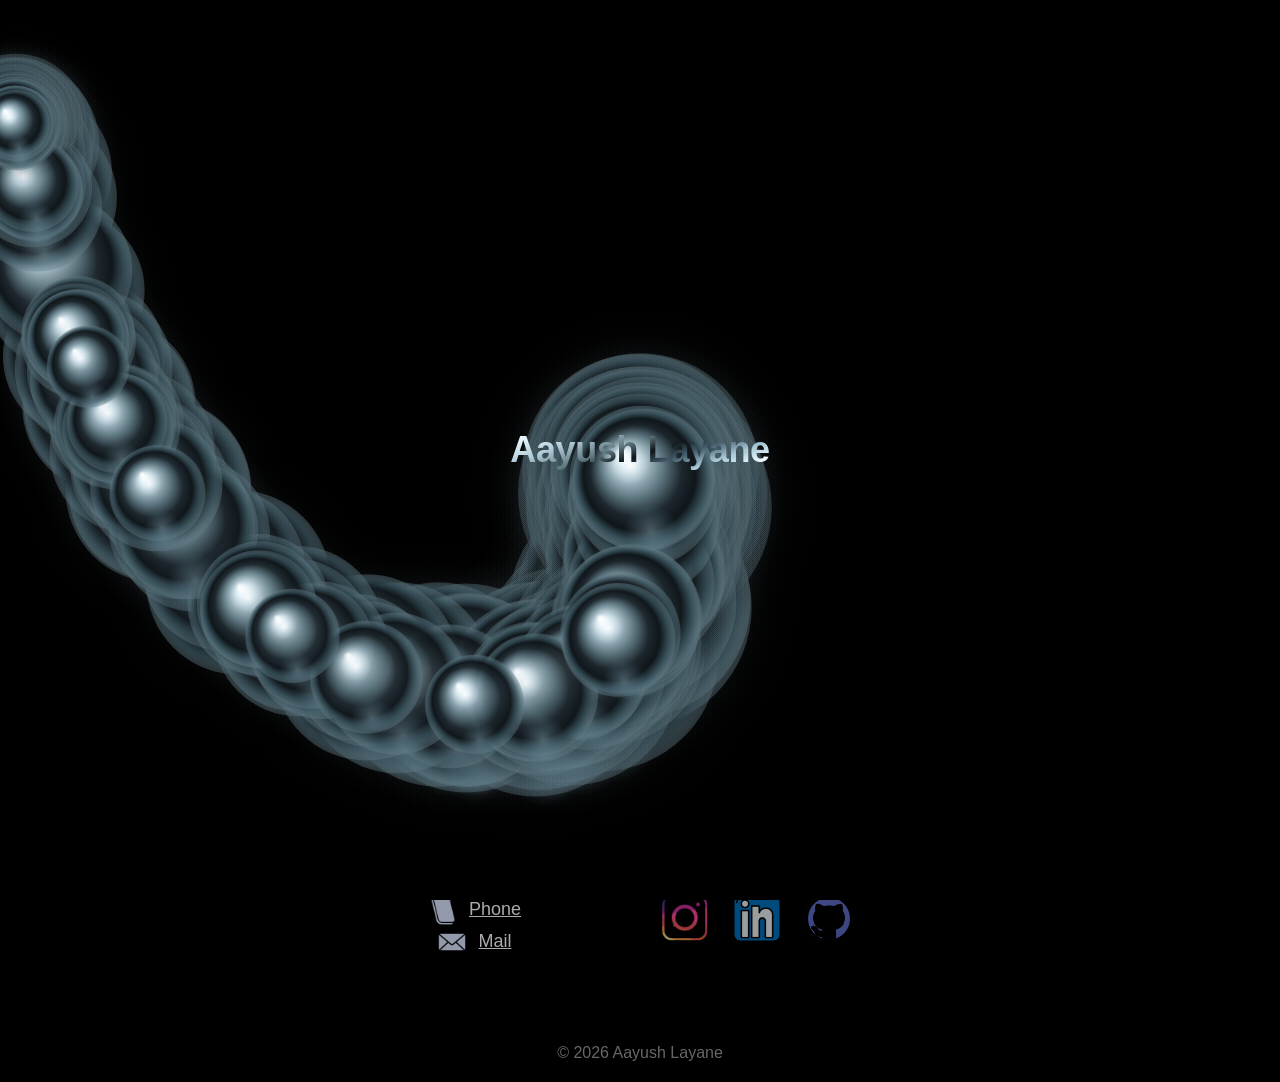
==== commit 4c7fbfcf: "Update index.html" ====
--- a/index.html
+++ b/index.html
@@ -9,151 +9,98 @@
   <link rel="stylesheet" href="styles.css">
   <style>
     *, *::before, *::after { box-sizing: border-box; margin: 0; padding: 0; }
-
-    :root {
-      --ease-out-expo: cubic-bezier(0.16, 1, 0.3, 1);
-    }
-
-    /* ─────────────────────────────
+    :root { --ease-out-expo: cubic-bezier(0.16,1,0.3,1); }
+
+    /* ─────────────────────────
+       PAGE LAYER (fades in under intro)
+    ───────────────────────── */
+    #pageLayer {
+      opacity: 0;
+      transition: opacity 0s;
+      display: flex;
+      flex-direction: column;
+      min-height: 100vh;
+    }
+
+    /* ─────────────────────────
        INTRO OVERLAY
-    ───────────────────────────── */
+    ───────────────────────── */
     #intro {
       position: fixed;
       inset: 0;
+      z-index: 9999;
+      pointer-events: all;
       background: #000;
-      z-index: 9999;
-      display: flex;
-      align-items: center;
-      justify-content: center;
-      overflow: hidden;
-      pointer-events: all;
-    }
-
-    #intro.done {
-      opacity: 0;
-      transition: opacity 0.6s ease 0.2s;
-      pointer-events: none;
-    }
-
-    #star {
-      position: absolute;
-      width: 40px;
-      height: 40px;
-      left: -60px;
-      top: 50%;
-      transform: translateY(-50%);
-      opacity: 0;
-    }
-
-    /* 4-point chrome star */
-    #star::before {
-      content: '';
-      position: absolute;
-      inset: 0;
-      background: radial-gradient(ellipse at 38% 28%,
-        #ffffff 0%,
-        #e0f0ff 18%,
-        #88b8cc 42%,
-        #1a2830 75%,
-        #000 100%
-      );
-      clip-path: polygon(
-        50% 0%, 56% 38%, 100% 50%,
-        56% 62%, 50% 100%, 44% 62%,
-        0% 50%, 44% 38%
-      );
-      filter:
-        drop-shadow(0 0 10px rgba(200,235,255,0.95))
-        drop-shadow(0 0 28px rgba(140,195,225,0.7));
-    }
-
-    #trailCanvas {
+    }
+
+    #introCanvas {
       position: absolute;
       inset: 0;
       width: 100%;
       height: 100%;
-    }
-
-    /* Chrome name shown during intro */
+      display: block;
+    }
+
+    /* Name lives inside intro, positioned at same place as real name */
     #introName {
       position: absolute;
       left: 50%;
       top: 50%;
-      transform: translate(-50%, -50%) scale(0.88);
+      transform: translate(-50%, -50%);
       font-family: Inter, sans-serif;
-      font-size: clamp(32px, 5.5vw, 68px);
-      font-weight: 800;
+      font-size: 36px;
+      font-weight: 700;
+      white-space: nowrap;
       letter-spacing: -0.01em;
-      white-space: nowrap;
       opacity: 0;
-      /* deep liquid chrome gradient — matches reference image */
+      pointer-events: none;
+      /* chrome text matching the fluid */
       background: linear-gradient(
         160deg,
         #ffffff   0%,
-        #e4f2ff  8%,
-        #aacadc  20%,
-        #4a6a76  35%,
-        #080e12  50%,
-        #385868  62%,
-        #b0cee0  76%,
-        #f8fdff  88%,
-        #c4daea  100%
+        #e4f2fa  12%,
+        #b0ccd8  26%,
+        #607880  42%,
+        #0e1618  54%,
+        #486070  66%,
+        #a8c8d6  78%,
+        #eef8ff  90%,
+        #c0d8e4 100%
       );
       -webkit-background-clip: text;
       background-clip: text;
       -webkit-text-fill-color: transparent;
-      filter: drop-shadow(0 3px 10px rgba(0,0,0,0.95));
-    }
-
-    /* ─────────────────────────────
-       HEADER (original)
-    ───────────────────────────── */
+      /* match real home-name size */
+    }
+
+    /* ─────────────────────────
+       HEADER
+    ───────────────────────── */
     header {
-      position: fixed;
-      top: 0; left: 0; right: 0;
-      display: flex;
-      justify-content: space-between;
-      align-items: center;
-      padding: 24px 48px;
-      box-sizing: border-box;
-      background: rgba(0,0,0,0.85);
-      z-index: 1000;
-    }
-
+      position: fixed; top: 0; left: 0; right: 0;
+      display: flex; justify-content: space-between; align-items: center;
+      padding: 24px 48px; box-sizing: border-box;
+      background: rgba(0,0,0,0.85); z-index: 1000;
+    }
     .logo { perspective: 800px; }
     .logo img {
       height: 96px; width: auto; display: block;
-      transition: transform 1.5s ease;
-      transform-style: preserve-3d;
+      transition: transform 1.5s ease; transform-style: preserve-3d;
       animation: logoPulse 3s ease-in-out infinite;
     }
     .logo img:hover { transform: rotateY(360deg); }
-
     @keyframes logoPulse {
       0%   { filter: drop-shadow(0 0 0px rgba(220,230,255,0)); }
       50%  { filter: drop-shadow(0 0 40px rgba(200,220,255,1)) drop-shadow(0 0 80px rgba(160,200,255,0.9)) drop-shadow(0 0 120px rgba(120,180,255,0.8)); }
       100% { filter: drop-shadow(0 0 0px rgba(220,230,255,0)); }
     }
-
     nav { display: flex; align-items: center; gap: 36px; }
-    nav a {
-      color: white; text-decoration: none;
-      font-family: Inter, sans-serif; font-size: 24px;
-      transition: opacity 0.2s ease;
-    }
+    nav a { color: white; text-decoration: none; font-family: Inter, sans-serif; font-size: 24px; transition: opacity 0.2s ease; }
     nav a:hover { opacity: 0.6; }
 
     /* ── HAMBURGER ── */
-    .hamburger {
-      display: none; flex-direction: column;
-      justify-content: center; gap: 6px;
-      width: 40px; height: 40px;
-      cursor: pointer; background: none; border: none; padding: 0; z-index: 1100;
-    }
-    .hamburger span {
-      display: block; height: 2px; background: white; border-radius: 2px;
-      transition: transform 0.35s var(--ease-out-expo), opacity 0.25s ease;
-    }
+    .hamburger { display: none; flex-direction: column; justify-content: center; gap: 6px; width: 40px; height: 40px; cursor: pointer; background: none; border: none; padding: 0; z-index: 1100; }
+    .hamburger span { display: block; height: 2px; background: white; border-radius: 2px; transition: transform 0.35s var(--ease-out-expo), opacity 0.25s ease; }
     .hamburger span:nth-child(1) { width: 28px; }
     .hamburger span:nth-child(2) { width: 20px; }
     .hamburger span:nth-child(3) { width: 24px; }
@@ -162,19 +109,9 @@
     .hamburger.open span:nth-child(3) { transform: translateY(-8px) rotate(-45deg); width: 28px; }
 
     /* ── MOBILE MENU ── */
-    .mobile-menu {
-      display: none; position: fixed; inset: 0;
-      background: rgba(0,0,0,0.97); z-index: 1050;
-      flex-direction: column; align-items: center; justify-content: center; gap: 36px;
-      opacity: 0; pointer-events: none; transition: opacity 0.35s ease;
-    }
+    .mobile-menu { display: none; position: fixed; inset: 0; background: rgba(0,0,0,0.97); z-index: 1050; flex-direction: column; align-items: center; justify-content: center; gap: 36px; opacity: 0; pointer-events: none; transition: opacity 0.35s ease; }
     .mobile-menu.open { opacity: 1; pointer-events: all; }
-    .mobile-menu a {
-      font-family: Inter, sans-serif; font-size: 32px; font-weight: 700;
-      color: white; text-decoration: none;
-      opacity: 0; transform: translateY(18px);
-      transition: opacity 0.4s ease, transform 0.4s var(--ease-out-expo);
-    }
+    .mobile-menu a { font-family: Inter, sans-serif; font-size: 32px; font-weight: 700; color: white; text-decoration: none; opacity: 0; transform: translateY(18px); transition: opacity 0.4s ease, transform 0.4s var(--ease-out-expo); }
     .mobile-menu.open a { opacity: 1; transform: translateY(0); }
     .mobile-menu.open a:nth-child(1) { transition-delay: 0.05s; }
     .mobile-menu.open a:nth-child(2) { transition-delay: 0.10s; }
@@ -184,138 +121,44 @@
     .mobile-menu.open a:nth-child(6) { transition-delay: 0.30s; }
     .mobile-menu a:hover { opacity: 0.6 !important; }
 
-    /* ─────────────────────────────
-       MAIN
-    ───────────────────────────── */
-    main {
-      flex: 1;
-      padding: 180px 40px 60px 40px;
-      box-sizing: border-box;
-    }
-
-    .home-container {
-      display: flex;
-      flex-direction: column;
-      align-items: center;
-      text-align: center;
-    }
-
-    /* Clicking name replays intro */
-    .home-name {
-      font-size: 36px; font-weight: 700;
-      margin-bottom: 30px; color: white;
-      cursor: pointer;
-      transition: opacity 0.2s ease;
-    }
+    /* ── MAIN ── */
+    main { flex: 1; padding: 180px 40px 60px; box-sizing: border-box; }
+    .home-container { display: flex; flex-direction: column; align-items: center; text-align: center; }
+    .home-name { font-size: 36px; font-weight: 700; margin-bottom: 30px; color: white; cursor: pointer; transition: opacity 0.2s ease; }
     .home-name:hover { opacity: 0.7; }
-
-    .home-photo {
-      width: 520px; max-width: 100%; height: auto;
-      border-radius: 14px; margin-bottom: 0;
-    }
-
-    .home-tagline {
-      font-size: 36px; font-weight: 700;
-      margin-bottom: 0; color: white;
-    }
-
-    /* ─────────────────────────────
-       MARQUEE
-    ───────────────────────────── */
-    .marquee-wrap {
-      width: 100vw;
-      margin-left: calc(-50vw + 50%);
-      overflow: hidden;
-      border-top: 1px solid rgba(255,255,255,0.08);
-      border-bottom: 1px solid rgba(255,255,255,0.08);
-      padding: 14px 0;
-      margin-top: 48px;
-      margin-bottom: 48px;
-    }
-
-    .marquee-track {
-      display: flex;
-      animation: marqueeScroll 20s linear infinite;
-      white-space: nowrap;
-    }
-
-    .marquee-track span {
-      font-family: Inter, sans-serif;
-      font-size: 12px;
-      font-weight: 600;
-      letter-spacing: 0.2em;
-      text-transform: uppercase;
-      color: rgba(255,255,255,0.3);
-      padding: 0 28px;
-    }
-
-    .marquee-track span.sep {
-      color: rgba(255,255,255,0.12);
-      padding: 0;
-      letter-spacing: 0;
-    }
-
-    @keyframes marqueeScroll {
-      0%   { transform: translateX(0); }
-      100% { transform: translateX(-50%); }
-    }
-
-    /* ─────────────────────────────
-       INFO GRID
-    ───────────────────────────── */
-    .info-grid {
-      display: flex; justify-content: center;
-      gap: 140px; margin-top: 20px;
-    }
-
+    .home-photo { width: 520px; max-width: 100%; height: auto; border-radius: 14px; margin-bottom: 0; }
+    .home-tagline { font-size: 36px; font-weight: 700; margin-bottom: 0; color: white; }
+
+    /* ── MARQUEE ── */
+    .marquee-wrap { width: 100vw; margin-left: calc(-50vw + 50%); overflow: hidden; border-top: 1px solid rgba(255,255,255,0.08); border-bottom: 1px solid rgba(255,255,255,0.08); padding: 14px 0; margin-top: 48px; margin-bottom: 48px; }
+    .marquee-track { display: flex; animation: marqueeScroll 20s linear infinite; white-space: nowrap; }
+    .marquee-track span { font-family: Inter, sans-serif; font-size: 12px; font-weight: 600; letter-spacing: 0.2em; text-transform: uppercase; color: rgba(255,255,255,0.3); padding: 0 28px; }
+    .marquee-track span.sep { color: rgba(255,255,255,0.12); padding: 0; letter-spacing: 0; }
+    @keyframes marqueeScroll { 0% { transform: translateX(0); } 100% { transform: translateX(-50%); } }
+
+    /* ── INFO GRID ── */
+    .info-grid { display: flex; justify-content: center; gap: 140px; margin-top: 20px; }
     .contact-block, .social-block { text-align: center; }
     .contact-block h3, .social-block h3 { font-size: 24px; margin-bottom: 18px; }
     .contact-info { font-size: 18px; margin-bottom: 6px; }
     .contact-info a { color: white; text-decoration: none; }
     .contact-info a:hover { opacity: 0.7; }
-
     .social-links { display: flex; justify-content: center; gap: 24px; margin-top: 16px; }
-    .social-links img {
-      width: 48px; height: 48px;
-      transition: transform 0.3s var(--ease-out-expo), filter 0.3s ease;
-    }
-    .social-links img:hover {
-      transform: translateY(-4px) scale(1.1);
-      filter: drop-shadow(0 0 8px rgba(200,230,255,0.7));
-    }
-
-    .contact-row {
-      display: flex; align-items: center;
-      justify-content: center; gap: 10px; margin-bottom: 0;
-    }
+    .social-links img { width: 48px; height: 48px; transition: transform 0.3s var(--ease-out-expo), filter 0.3s ease; }
+    .social-links img:hover { transform: translateY(-4px) scale(1.1); filter: drop-shadow(0 0 8px rgba(200,230,255,0.7)); }
+    .contact-row { display: flex; align-items: center; justify-content: center; gap: 10px; margin-bottom: 0; }
     .contact-row img { width: 32px; height: 32px; }
     .contact-row a { color: white; text-decoration: underline; font-size: 18px; }
     .contact-row a:hover { opacity: 0.7; }
-
-    footer {
-      text-align: center; padding: 20px 40px;
-      font-size: 16px; opacity: 0.6;
-    }
-
-    /* ─────────────────────────────
-       SCROLL REVEAL
-    ───────────────────────────── */
-    .reveal {
-      opacity: 0; transform: translateY(36px);
-      transition: opacity 0.8s var(--ease-out-expo), transform 0.8s var(--ease-out-expo);
-    }
+    footer { text-align: center; padding: 20px 40px; font-size: 16px; opacity: 0.6; }
+
+    /* ── SCROLL REVEAL ── */
+    .reveal { opacity: 0; transform: translateY(36px); transition: opacity 0.8s var(--ease-out-expo), transform 0.8s var(--ease-out-expo); }
     .reveal.visible { opacity: 1; transform: none; }
-
-    .reveal-stagger > * {
-      opacity: 0; transform: translateY(24px);
-      transition: opacity 0.65s var(--ease-out-expo), transform 0.65s var(--ease-out-expo);
-    }
+    .reveal-stagger > * { opacity: 0; transform: translateY(24px); transition: opacity 0.65s var(--ease-out-expo), transform 0.65s var(--ease-out-expo); }
     .reveal-stagger.visible > *:nth-child(1) { opacity: 1; transform: none; transition-delay: 0.05s; }
     .reveal-stagger.visible > *:nth-child(2) { opacity: 1; transform: none; transition-delay: 0.2s; }
 
-    /* ─────────────────────────────
-       RESPONSIVE
-    ───────────────────────────── */
     @media (max-width: 768px) {
       header { padding: 20px 24px; }
       nav { display: none; }
@@ -331,241 +174,367 @@
 </head>
 <body class="home">
 
-  <!-- ══════ INTRO ══════ -->
+  <!-- ══ INTRO ══ -->
   <div id="intro">
-    <canvas id="trailCanvas"></canvas>
-    <div id="star"></div>
+    <canvas id="introCanvas"></canvas>
     <div id="introName">Aayush Layane</div>
   </div>
 
-  <!-- MOBILE MENU -->
-  <div class="mobile-menu" id="mobileMenu">
-    <a href="index.html">Home</a>
-    <a href="about.html">About</a>
-    <a href="experiences.html">Experiences</a>
-    <a href="gateway.html">Gateway</a>
-    <a href="interests.html">Interests</a>
-    <a href="yearinreview.html">Year in Review</a>
-  </div>
-
-  <header>
-    <div class="logo">
-      <a href="index.html"><img src="assets/logo.png" alt="Aayush Layane logo"></a>
-    </div>
-    <nav>
+  <!-- ══ PAGE (revealed underneath) ══ -->
+  <div id="pageLayer">
+
+    <div class="mobile-menu" id="mobileMenu">
       <a href="index.html">Home</a>
       <a href="about.html">About</a>
       <a href="experiences.html">Experiences</a>
       <a href="gateway.html">Gateway</a>
       <a href="interests.html">Interests</a>
       <a href="yearinreview.html">Year in Review</a>
-    </nav>
-    <button class="hamburger" id="hamburger" aria-label="Toggle menu">
-      <span></span><span></span><span></span>
-    </button>
-  </header>
-
-  <main>
-    <div class="home-container">
-
-      <h1 class="home-name reveal" id="homeName">Aayush Layane</h1>
-
-      <div class="reveal">
-        <img src="assets/myphoto.jpg" alt="Aayush Layane" class="home-photo">
+    </div>
+
+    <header>
+      <div class="logo">
+        <a href="index.html"><img src="assets/logo.png" alt="Aayush Layane logo"></a>
       </div>
-
-      <h2 class="home-tagline reveal">Welcome to my WRLD!!</h2>
-
-      <!-- MARQUEE -->
-      <div class="marquee-wrap reveal">
-        <div class="marquee-track" id="marqueeTrack"></div>
-      </div>
-
-      <div class="contact-section">
-        <div class="info-grid reveal-stagger">
-          <div class="contact-block">
-            <h3>Contact</h3>
-            <div class="contact-info">
-              <div class="contact-row">
-                <img src="assets/phone.png" alt="Phone">
-                <a href="tel:+15132238771">Phone</a>
-              </div>
-              <div class="contact-row">
-                <img src="assets/mail.png" alt="Email">
-                <a href="mailto:aayush.layane007@gmail.com">Mail</a>
+      <nav>
+        <a href="index.html">Home</a>
+        <a href="about.html">About</a>
+        <a href="experiences.html">Experiences</a>
+        <a href="gateway.html">Gateway</a>
+        <a href="interests.html">Interests</a>
+        <a href="yearinreview.html">Year in Review</a>
+      </nav>
+      <button class="hamburger" id="hamburger" aria-label="Toggle menu">
+        <span></span><span></span><span></span>
+      </button>
+    </header>
+
+    <main>
+      <div class="home-container">
+        <h1 class="home-name" id="homeName">Aayush Layane</h1>
+        <div>
+          <img src="assets/myphoto.jpg" alt="Aayush Layane" class="home-photo">
+        </div>
+        <h2 class="home-tagline">Welcome to my WRLD!!</h2>
+        <div class="marquee-wrap">
+          <div class="marquee-track" id="marqueeTrack"></div>
+        </div>
+        <div class="contact-section">
+          <div class="info-grid">
+            <div class="contact-block">
+              <h3>Contact</h3>
+              <div class="contact-info">
+                <div class="contact-row">
+                  <img src="assets/phone.png" alt="Phone">
+                  <a href="tel:+15132238771">Phone</a>
+                </div>
+                <div class="contact-row">
+                  <img src="assets/mail.png" alt="Email">
+                  <a href="mailto:aayush.layane007@gmail.com">Mail</a>
+                </div>
               </div>
             </div>
-          </div>
-          <div class="social-block">
-            <h3>Socials</h3>
-            <div class="social-links">
-              <a href="https://www.instagram.com/aayush._.999/" target="_blank">
-                <img src="assets/instagram.png" alt="Instagram">
-              </a>
-              <a href="https://www.linkedin.com/feed/" target="_blank">
-                <img src="assets/linkedin.png" alt="LinkedIn">
-              </a>
-              <a href="https://github.com/aayushlayane007-byte" target="_blank">
-                <img src="assets/github.png" alt="GitHub">
-              </a>
+            <div class="social-block">
+              <h3>Socials</h3>
+              <div class="social-links">
+                <a href="https://www.instagram.com/aayush._.999/" target="_blank"><img src="assets/instagram.png" alt="Instagram"></a>
+                <a href="https://www.linkedin.com/feed/" target="_blank"><img src="assets/linkedin.png" alt="LinkedIn"></a>
+                <a href="https://github.com/aayushlayane007-byte" target="_blank"><img src="assets/github.png" alt="GitHub"></a>
+              </div>
             </div>
           </div>
         </div>
       </div>
-
-    </div>
-  </main>
-
-  <footer><p>© 2026 Aayush Layane</p></footer>
+    </main>
+
+    <footer><p>© 2026 Aayush Layane</p></footer>
+  </div><!-- end pageLayer -->
 
   <script>
-  // ── BUILD MARQUEE ──
+  // ── MARQUEE ──
   const marqueeItems = ['Aayush Layane','About','Experiences','Gateway','Interests','Year in Review'];
   const track = document.getElementById('marqueeTrack');
-  let html = '';
-  // two copies for seamless loop
-  for (let c = 0; c < 2; c++) {
-    marqueeItems.forEach(item => {
-      html += `<span>${item}</span><span class="sep">✦</span>`;
-    });
-  }
-  track.innerHTML = html;
-
-  // ══════════════════════════════════════════════
-  //  CHROME SHOOTING STAR INTRO
-  // ══════════════════════════════════════════════
-  function runIntro() {
-    const intro  = document.getElementById('intro');
-    const star   = document.getElementById('star');
-    const nameEl = document.getElementById('introName');
-    const canvas = document.getElementById('trailCanvas');
-    const ctx    = canvas.getContext('2d');
-
-    // reset
-    intro.style.display = 'flex';
-    intro.style.opacity = '1';
-    intro.style.transition = 'none';
-    intro.classList.remove('done');
-    intro.style.pointerEvents = 'all';
-
-    canvas.width  = window.innerWidth;
-    canvas.height = window.innerHeight;
-    ctx.clearRect(0, 0, canvas.width, canvas.height);
-
-    const W  = canvas.width;
-    const H  = canvas.height;
-    const CY = H / 2;
-
-    const particles = [];
-    let startTime   = null;
-    const DURATION  = 950;
-
-    star.style.opacity    = '1';
-    star.style.transition = 'none';
-    star.style.left = '-60px';
-    star.style.top  = (CY - 20) + 'px';
-
-    nameEl.style.transition = 'none';
-    nameEl.style.opacity    = '0';
-    nameEl.style.transform  = 'translate(-50%, -50%) scale(0.88)';
-
-    function spawnParticles(x, y) {
-      for (let i = 0; i < 7; i++) {
-        const angle = Math.random() * Math.PI * 2;
-        const spd   = 0.6 + Math.random() * 2.2;
-        const life  = 280 + Math.random() * 420;
-        const size  = 1.2 + Math.random() * 2.8;
-        const lum   = 60 + Math.floor(Math.random() * 180);
-        particles.push({
-          x, y,
-          vx: Math.cos(angle) * spd * 0.25 - spd * 0.85,
-          vy: Math.sin(angle) * spd * 0.55,
-          life, maxLife: life, size, lum
-        });
-      }
-    }
-
-    function drawParticles() {
+  let mhtml = '';
+  for (let c = 0; c < 2; c++) marqueeItems.forEach(i => { mhtml += `<span>${i}</span><span class="sep">✦</span>`; });
+  track.innerHTML = mhtml;
+
+  // ══════════════════════════════════════════════════════════
+  //  MERCURY FLUID INTRO
+  //  — Metaballs with chrome radial-gradient shading
+  //  — Flows top-left → bottom-mid → center
+  //  — Name materialises from the fluid
+  //  — Page fades in underneath while fluid still moves
+  // ══════════════════════════════════════════════════════════
+  (function () {
+    const introEl  = document.getElementById('intro');
+    const nameEl   = document.getElementById('introName');
+    const pageEl   = document.getElementById('pageLayer');
+    const canvas   = document.getElementById('introCanvas');
+    const ctx      = canvas.getContext('2d');
+
+    let W, H, cx, cy;
+    function resize() {
+      W = canvas.width  = window.innerWidth;
+      H = canvas.height = window.innerHeight;
+      cx = W / 2; cy = H / 2;
+    }
+    resize();
+    window.addEventListener('resize', resize);
+
+    // ── Bezier path: top-left → bottom-mid → center ──
+    function evalBez(t) {
+      // P0=top-left, P1=pull far left+down, P2=bottom-mid, P3=center
+      const p0 = { x: 0.0,  y: 0.02 };
+      const p1 = { x: 0.05, y: 0.9  };
+      const p2 = { x: 0.6,  y: 1.0  };
+      const p3 = { x: 0.5,  y: 0.5  };
+      const mt = 1 - t;
+      return {
+        x: (mt*mt*mt*p0.x + 3*mt*mt*t*p1.x + 3*mt*t*t*p2.x + t*t*t*p3.x) * W,
+        y: (mt*mt*mt*p0.y + 3*mt*mt*t*p1.y + 3*mt*t*t*p2.y + t*t*t*p3.y) * H,
+      };
+    }
+
+    // ── Metaball system ──
+    // Each ball has position, radius, and a "path t" tracking its progress
+    const balls = [];
+
+    // Spawn a new ball along the path at position t
+    function spawnBall(pathT, radiusMult) {
+      const pos = evalBez(pathT);
+      // Add organic wobble
+      const wobble = 18 * (1 - pathT * 0.5);
+      balls.push({
+        x:    pos.x + (Math.random() - 0.5) * wobble,
+        y:    pos.y + (Math.random() - 0.5) * wobble,
+        tx:   pos.x, // target
+        ty:   pos.y,
+        r:    (55 + Math.random() * 45) * radiusMult,
+        vx:   (Math.random() - 0.5) * 0.6,
+        vy:   (Math.random() - 0.5) * 0.6,
+        life: 1.0,
+        decay: 0.0, // controlled externally
+        pathT,
+      });
+    }
+
+    // ── Chrome radial gradient for a single metaball ──
+    function drawChromeBall(x, y, r, alpha) {
+      if (r < 1) return;
+
+      // Outer glow — dark mercury shadow
+      const glow = ctx.createRadialGradient(x, y, r * 0.0, x, y, r * 1.4);
+      glow.addColorStop(0,   `rgba(140,158,165,${alpha * 0.12})`);
+      glow.addColorStop(0.6, `rgba(80,100,110,${alpha * 0.06})`);
+      glow.addColorStop(1.0, `rgba(0,0,0,0)`);
+      ctx.beginPath();
+      ctx.arc(x, y, r * 1.4, 0, Math.PI * 2);
+      ctx.fillStyle = glow;
+      ctx.fill();
+
+      // Main body — dark-to-bright chrome radial
+      // Offset highlight toward top-left (light source direction)
+      const hx = x - r * 0.28;
+      const hy = y - r * 0.32;
+      const body = ctx.createRadialGradient(hx, hy, r * 0.05, x, y, r);
+      body.addColorStop(0.00, `rgba(255,255,255,${alpha * 0.98})`);  // mirror white
+      body.addColorStop(0.08, `rgba(220,235,242,${alpha * 0.95})`);  // icy silver
+      body.addColorStop(0.22, `rgba(165,188,198,${alpha * 0.90})`);  // light steel
+      body.addColorStop(0.42, `rgba(90,115,125,${alpha * 0.85})`);   // mid chrome
+      body.addColorStop(0.62, `rgba(28,38,44,${alpha * 0.92})`);     // deep shadow
+      body.addColorStop(0.78, `rgba(15,22,26,${alpha * 0.95})`);     // near black
+      body.addColorStop(0.90, `rgba(55,80,90,${alpha * 0.80})`);     // reflected ground
+      body.addColorStop(1.00, `rgba(100,125,135,${alpha * 0.40})`);  // rim light
+
+      ctx.beginPath();
+      ctx.arc(x, y, r, 0, Math.PI * 2);
+      ctx.fillStyle = body;
+      ctx.fill();
+
+      // Secondary specular — small bright flare (reflection of key light)
+      const sx  = x - r * 0.18;
+      const sy  = y - r * 0.20;
+      const sr  = r * 0.28;
+      const spec = ctx.createRadialGradient(sx, sy, 0, sx, sy, sr);
+      spec.addColorStop(0.0, `rgba(255,255,255,${alpha * 0.85})`);
+      spec.addColorStop(0.5, `rgba(230,243,250,${alpha * 0.35})`);
+      spec.addColorStop(1.0, `rgba(200,225,238,0)`);
+      ctx.beginPath();
+      ctx.arc(sx, sy, sr, 0, Math.PI * 2);
+      ctx.fillStyle = spec;
+      ctx.fill();
+
+      // Tiny sharp specular dot
+      const dot = ctx.createRadialGradient(x - r*0.32, y - r*0.38, 0, x - r*0.32, y - r*0.38, r * 0.08);
+      dot.addColorStop(0,   `rgba(255,255,255,${alpha * 0.95})`);
+      dot.addColorStop(1,   `rgba(255,255,255,0)`);
+      ctx.beginPath();
+      ctx.arc(x - r*0.32, y - r*0.38, r * 0.08, 0, Math.PI * 2);
+      ctx.fillStyle = dot;
+      ctx.fill();
+
+      // Bottom rim reflection (ground bounce)
+      const rim = ctx.createRadialGradient(x + r*0.1, y + r*0.72, 0, x + r*0.1, y + r*0.72, r * 0.38);
+      rim.addColorStop(0,   `rgba(160,195,210,${alpha * 0.40})`);
+      rim.addColorStop(1,   `rgba(100,140,158,0)`);
+      ctx.beginPath();
+      ctx.arc(x + r*0.1, y + r*0.72, r * 0.38, 0, Math.PI * 2);
+      ctx.fillStyle = rim;
+      ctx.fill();
+    }
+
+    // ── Timing (ms) ──
+    const FLOW_END        = 3000;  // fluid finishes travelling path
+    const NAME_FADE_START = 2800;  // name starts emerging
+    const NAME_FADE_END   = 4000;  // name fully visible
+    const PAGE_FADE_START = 3200;  // page starts revealing underneath
+    const FLUID_FADE_START= 4000;  // fluid starts evaporating
+    const FLUID_FADE_END  = 5400;  // fluid fully gone → intro removed
+
+    let startTime = null;
+    let animId    = null;
+    let lastSpawn = 0;
+    let flowProgress = 0; // 0→1 along the bezier path
+
+    function easeInOut(t) { return t < 0.5 ? 2*t*t : 1 - Math.pow(-2*t+2, 2)/2; }
+    function easeOut(t)   { return 1 - Math.pow(1-t, 3); }
+    function clamp(v,a,b) { return Math.max(a, Math.min(b, v)); }
+
+    function loop(ts) {
+      if (!startTime) startTime = ts;
+      const elapsed = ts - startTime;
+
+      // Clear with full black each frame — the chrome look
+      // comes from layered gradients per ball, not trail smearing
       ctx.clearRect(0, 0, W, H);
-      for (let i = particles.length - 1; i >= 0; i--) {
-        const p = particles[i];
-        const t = p.life / p.maxLife;
-        ctx.beginPath();
-        ctx.arc(p.x, p.y, p.size * t, 0, Math.PI * 2);
-        ctx.fillStyle = `rgba(${p.lum},${Math.min(p.lum+12,255)},${Math.min(p.lum+22,255)},${t * t})`;
-        ctx.fill();
-        p.x   += p.vx;
-        p.y   += p.vy;
-        p.life -= 16;
-        if (p.life <= 0) particles.splice(i, 1);
-      }
-    }
-
-    function animateStar(ts) {
-      if (!startTime) startTime = ts;
-      const elapsed  = ts - startTime;
-      const progress = Math.min(elapsed / DURATION, 1);
-      // easeInOutQuad
-      const ease = progress < 0.5
-        ? 2 * progress * progress
-        : 1 - Math.pow(-2 * progress + 2, 2) / 2;
-
-      const starX = -60 + (W + 120) * ease;
-      star.style.left = starX + 'px';
-
-      if (progress < 1) spawnParticles(starX + 20, CY);
-      drawParticles();
-
-      if (progress < 1) {
-        requestAnimationFrame(animateStar);
-      } else {
-        // star exits — fade it
-        star.style.transition = 'opacity 0.2s ease';
-        star.style.opacity = '0';
-
-        // drain trail
-        function drain(ts2) {
-          drawParticles();
-          if (particles.length > 0) requestAnimationFrame(drain);
-          else ctx.clearRect(0, 0, W, H);
+      ctx.fillStyle = '#000';
+      ctx.fillRect(0, 0, W, H);
+
+      // ── 1. Advance flow and spawn new balls ──
+      flowProgress = Math.min(easeInOut(elapsed / FLOW_END), 1.0);
+
+      if (elapsed < FLOW_END + 400) {
+        const spawnInterval = 38; // ms between spawns
+        if (elapsed - lastSpawn > spawnInterval) {
+          lastSpawn = elapsed;
+          // Spawn cluster at current path position
+          const clusterSize = 3 + Math.floor(flowProgress * 4);
+          for (let i = 0; i < clusterSize; i++) {
+            const jitter = (Math.random() - 0.5) * 0.05;
+            spawnBall(clamp(flowProgress + jitter, 0, 1), 0.8 + flowProgress * 0.5);
+          }
+          // Also seed a few balls slightly behind for density
+          for (let i = 0; i < 2; i++) {
+            const behind = clamp(flowProgress - Math.random() * 0.15, 0, 1);
+            spawnBall(behind, 0.6 + flowProgress * 0.4);
+          }
         }
-        requestAnimationFrame(drain);
-
-        // reveal chrome name
-        setTimeout(() => {
-          nameEl.style.transition = 'opacity 0.65s ease, transform 0.65s cubic-bezier(0.16,1,0.3,1)';
-          nameEl.style.opacity    = '1';
-          nameEl.style.transform  = 'translate(-50%, -50%) scale(1)';
-
-          // hold, then fade whole overlay out
-          setTimeout(() => {
-            intro.style.transition = 'opacity 0.55s ease';
-            intro.classList.add('done');
-            setTimeout(() => { intro.style.display = 'none'; }, 750);
-          }, 950);
-        }, 180);
-      }
-    }
-
-    requestAnimationFrame(animateStar);
-  }
-
-  // auto-run on load
-  window.addEventListener('load', () => setTimeout(runIntro, 150));
-
-  // re-run on name click
-  document.getElementById('homeName').addEventListener('click', runIntro);
+      }
+
+      // ── 2. Update ball physics ──
+      const fluidFadeT = elapsed > FLUID_FADE_START
+        ? clamp((elapsed - FLUID_FADE_START) / (FLUID_FADE_END - FLUID_FADE_START), 0, 1)
+        : 0;
+
+      for (let i = balls.length - 1; i >= 0; i--) {
+        const b = balls[i];
+
+        // Gentle drift toward path target
+        b.vx += (b.tx - b.x) * 0.012;
+        b.vy += (b.ty - b.y) * 0.012;
+
+        // Cohesion — balls attract each other slightly
+        for (let j = 0; j < balls.length; j++) {
+          if (i === j) continue;
+          const dx = balls[j].x - b.x;
+          const dy = balls[j].y - b.y;
+          const dist = Math.sqrt(dx*dx + dy*dy) + 0.001;
+          if (dist < (b.r + balls[j].r) * 1.6) {
+            b.vx += dx / dist * 0.04;
+            b.vy += dy / dist * 0.04;
+          }
+        }
+
+        b.vx *= 0.88;
+        b.vy *= 0.88;
+        b.x  += b.vx;
+        b.y  += b.vy;
+
+        // Shrink and fade during fluid evaporation
+        if (fluidFadeT > 0) {
+          b.r   *= (1 - fluidFadeT * 0.018);
+          b.life = 1 - fluidFadeT;
+        }
+
+        if (b.r < 2 || b.life <= 0) { balls.splice(i, 1); }
+      }
+
+      // ── 3. Draw all chrome balls ──
+      // Sort back to front by radius for better layering
+      const sorted = [...balls].sort((a, b) => b.r - a.r);
+      for (const b of sorted) {
+        drawChromeBall(b.x, b.y, b.r, b.life);
+      }
+
+      // ── 4. Name emergence ──
+      if (elapsed > NAME_FADE_START) {
+        const nt = clamp((elapsed - NAME_FADE_START) / (NAME_FADE_END - NAME_FADE_START), 0, 1);
+        nameEl.style.opacity = String(easeOut(nt));
+        // subtle scale — grows from 0.9 to 1 as it materialises
+        const sc = 0.90 + easeOut(nt) * 0.10;
+        nameEl.style.transform = `translate(-50%, -50%) scale(${sc})`;
+      }
+
+      // ── 5. Page fade-in underneath ──
+      if (elapsed > PAGE_FADE_START) {
+        const pt = clamp((elapsed - PAGE_FADE_START) / (FLUID_FADE_END - PAGE_FADE_START), 0, 1);
+        pageEl.style.opacity = String(easeOut(pt));
+      }
+
+      // ── 6. Intro overlay evaporation ──
+      if (elapsed > FLUID_FADE_START) {
+        // Fade the black background of the intro out — reveals page under
+        const ft = clamp((elapsed - FLUID_FADE_START) / (FLUID_FADE_END - FLUID_FADE_START), 0, 1);
+        introEl.style.background = `rgba(0,0,0,${1 - easeOut(ft)})`;
+      }
+
+      // ── 7. Done ──
+      if (elapsed > FLUID_FADE_END) {
+        introEl.style.display = 'none';
+        cancelAnimationFrame(animId);
+        return;
+      }
+
+      animId = requestAnimationFrame(loop);
+    }
+
+    function startIntro() {
+      startTime = null; lastSpawn = 0; flowProgress = 0;
+      balls.length = 0;
+      ctx.clearRect(0, 0, W, H);
+      nameEl.style.opacity   = '0';
+      nameEl.style.transform = 'translate(-50%, -50%) scale(0.90)';
+      introEl.style.display  = 'block';
+      introEl.style.background = '#000';
+      pageEl.style.opacity   = '0';
+      pageEl.style.transition = 'none';
+      cancelAnimationFrame(animId);
+      animId = requestAnimationFrame(loop);
+    }
+
+    startIntro();
+
+    document.getElementById('homeName').addEventListener('click', startIntro);
+  })();
 
   // ── HAMBURGER ──
   const hamburger  = document.getElementById('hamburger');
   const mobileMenu = document.getElementById('mobileMenu');
-
   hamburger.addEventListener('click', () => {
     const isOpen = mobileMenu.classList.toggle('open');
     hamburger.classList.toggle('open', isOpen);
     document.body.style.overflow = isOpen ? 'hidden' : '';
   });
-
   mobileMenu.querySelectorAll('a').forEach(link => {
     link.addEventListener('click', () => {
       mobileMenu.classList.remove('open');
@@ -578,14 +547,10 @@
   const revealEls = document.querySelectorAll('.reveal, .reveal-stagger');
   const observer  = new IntersectionObserver((entries) => {
     entries.forEach(entry => {
-      if (entry.isIntersecting) {
-        entry.target.classList.add('visible');
-        observer.unobserve(entry.target);
-      }
+      if (entry.isIntersecting) { entry.target.classList.add('visible'); observer.unobserve(entry.target); }
     });
   }, { threshold: 0.12 });
   revealEls.forEach(el => observer.observe(el));
   </script>
-
 </body>
 </html>
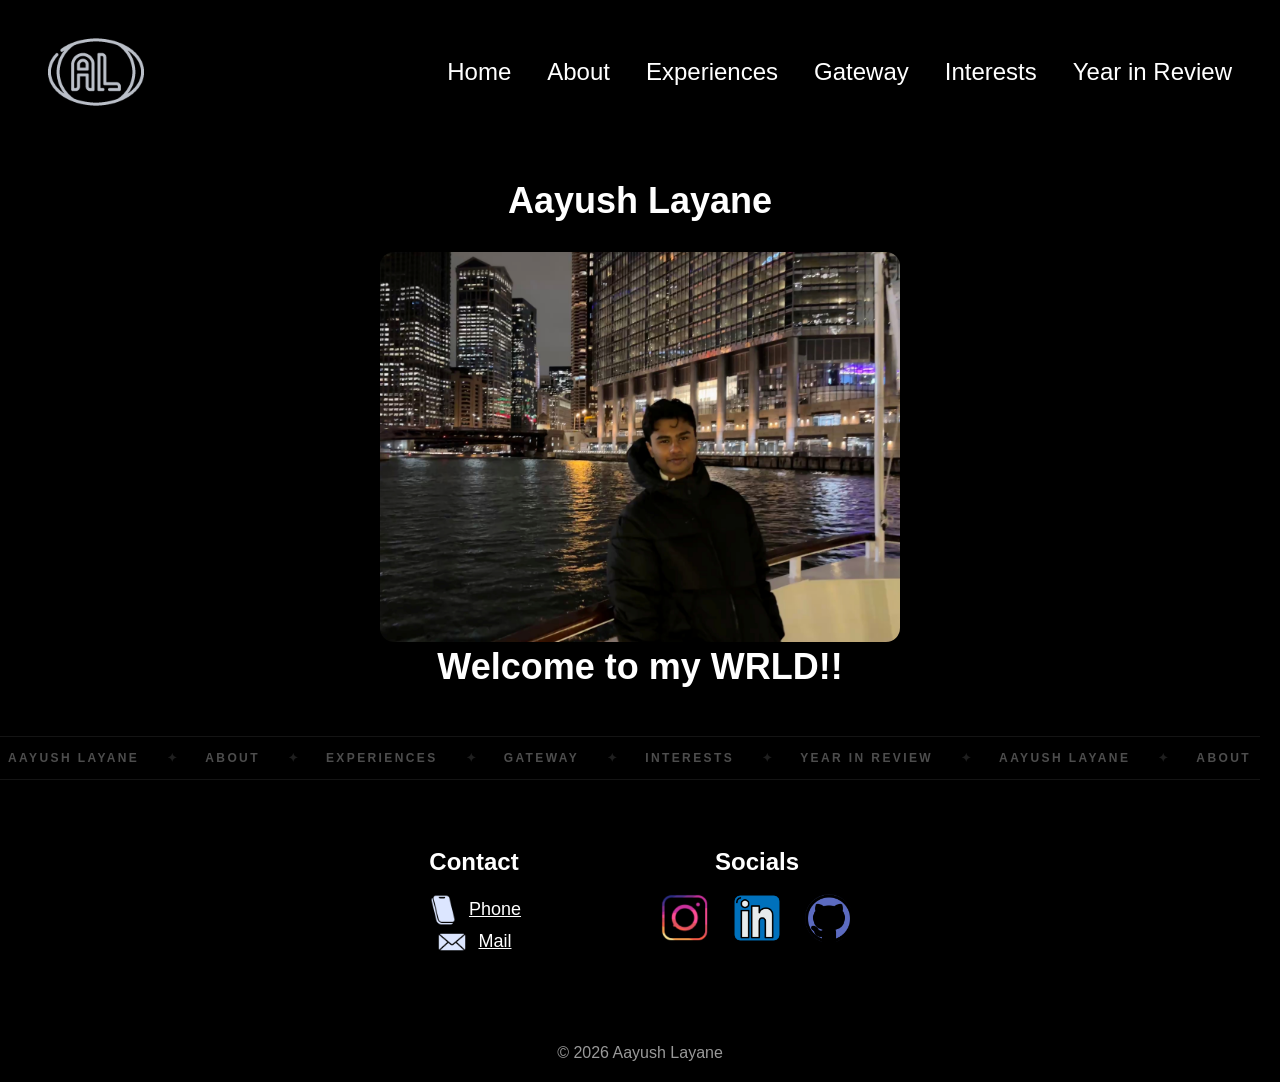
==== commit 46e492a0: "Update index.html" ====
--- a/index.html
+++ b/index.html
@@ -11,26 +11,20 @@
     *, *::before, *::after { box-sizing: border-box; margin: 0; padding: 0; }
     :root { --ease-out-expo: cubic-bezier(0.16,1,0.3,1); }
 
-    /* ─────────────────────────
-       PAGE LAYER (fades in under intro)
-    ───────────────────────── */
     #pageLayer {
       opacity: 0;
-      transition: opacity 0s;
       display: flex;
       flex-direction: column;
       min-height: 100vh;
     }
 
-    /* ─────────────────────────
-       INTRO OVERLAY
-    ───────────────────────── */
+    /* ── INTRO ── */
     #intro {
       position: fixed;
       inset: 0;
       z-index: 9999;
+      background: #000;
       pointer-events: all;
-      background: #000;
     }
 
     #introCanvas {
@@ -41,12 +35,11 @@
       display: block;
     }
 
-    /* Name lives inside intro, positioned at same place as real name */
     #introName {
       position: absolute;
       left: 50%;
       top: 50%;
-      transform: translate(-50%, -50%);
+      transform: translate(-50%, -50%) scale(0.92);
       font-family: Inter, sans-serif;
       font-size: 36px;
       font-weight: 700;
@@ -54,28 +47,24 @@
       letter-spacing: -0.01em;
       opacity: 0;
       pointer-events: none;
-      /* chrome text matching the fluid */
       background: linear-gradient(
         160deg,
-        #ffffff   0%,
-        #e4f2fa  12%,
-        #b0ccd8  26%,
-        #607880  42%,
-        #0e1618  54%,
-        #486070  66%,
-        #a8c8d6  78%,
-        #eef8ff  90%,
-        #c0d8e4 100%
+        #ffffff 0%, #e4f2fa 12%, #b0ccd8 26%,
+        #607880 42%, #0e1618 54%, #486070 66%,
+        #a8c8d6 78%, #eef8ff 90%, #c0d8e4 100%
       );
       -webkit-background-clip: text;
       background-clip: text;
       -webkit-text-fill-color: transparent;
-      /* match real home-name size */
-    }
-
-    /* ─────────────────────────
-       HEADER
-    ───────────────────────── */
+      transition: opacity 1.2s ease, transform 1.2s var(--ease-out-expo);
+    }
+
+    #introName.show {
+      opacity: 1;
+      transform: translate(-50%, -50%) scale(1);
+    }
+
+    /* ── HEADER ── */
     header {
       position: fixed; top: 0; left: 0; right: 0;
       display: flex; justify-content: space-between; align-items: center;
@@ -98,7 +87,6 @@
     nav a { color: white; text-decoration: none; font-family: Inter, sans-serif; font-size: 24px; transition: opacity 0.2s ease; }
     nav a:hover { opacity: 0.6; }
 
-    /* ── HAMBURGER ── */
     .hamburger { display: none; flex-direction: column; justify-content: center; gap: 6px; width: 40px; height: 40px; cursor: pointer; background: none; border: none; padding: 0; z-index: 1100; }
     .hamburger span { display: block; height: 2px; background: white; border-radius: 2px; transition: transform 0.35s var(--ease-out-expo), opacity 0.25s ease; }
     .hamburger span:nth-child(1) { width: 28px; }
@@ -108,7 +96,6 @@
     .hamburger.open span:nth-child(2) { opacity: 0; transform: scaleX(0); }
     .hamburger.open span:nth-child(3) { transform: translateY(-8px) rotate(-45deg); width: 28px; }
 
-    /* ── MOBILE MENU ── */
     .mobile-menu { display: none; position: fixed; inset: 0; background: rgba(0,0,0,0.97); z-index: 1050; flex-direction: column; align-items: center; justify-content: center; gap: 36px; opacity: 0; pointer-events: none; transition: opacity 0.35s ease; }
     .mobile-menu.open { opacity: 1; pointer-events: all; }
     .mobile-menu a { font-family: Inter, sans-serif; font-size: 32px; font-weight: 700; color: white; text-decoration: none; opacity: 0; transform: translateY(18px); transition: opacity 0.4s ease, transform 0.4s var(--ease-out-expo); }
@@ -121,7 +108,6 @@
     .mobile-menu.open a:nth-child(6) { transition-delay: 0.30s; }
     .mobile-menu a:hover { opacity: 0.6 !important; }
 
-    /* ── MAIN ── */
     main { flex: 1; padding: 180px 40px 60px; box-sizing: border-box; }
     .home-container { display: flex; flex-direction: column; align-items: center; text-align: center; }
     .home-name { font-size: 36px; font-weight: 700; margin-bottom: 30px; color: white; cursor: pointer; transition: opacity 0.2s ease; }
@@ -129,14 +115,12 @@
     .home-photo { width: 520px; max-width: 100%; height: auto; border-radius: 14px; margin-bottom: 0; }
     .home-tagline { font-size: 36px; font-weight: 700; margin-bottom: 0; color: white; }
 
-    /* ── MARQUEE ── */
     .marquee-wrap { width: 100vw; margin-left: calc(-50vw + 50%); overflow: hidden; border-top: 1px solid rgba(255,255,255,0.08); border-bottom: 1px solid rgba(255,255,255,0.08); padding: 14px 0; margin-top: 48px; margin-bottom: 48px; }
     .marquee-track { display: flex; animation: marqueeScroll 20s linear infinite; white-space: nowrap; }
     .marquee-track span { font-family: Inter, sans-serif; font-size: 12px; font-weight: 600; letter-spacing: 0.2em; text-transform: uppercase; color: rgba(255,255,255,0.3); padding: 0 28px; }
     .marquee-track span.sep { color: rgba(255,255,255,0.12); padding: 0; letter-spacing: 0; }
     @keyframes marqueeScroll { 0% { transform: translateX(0); } 100% { transform: translateX(-50%); } }
 
-    /* ── INFO GRID ── */
     .info-grid { display: flex; justify-content: center; gap: 140px; margin-top: 20px; }
     .contact-block, .social-block { text-align: center; }
     .contact-block h3, .social-block h3 { font-size: 24px; margin-bottom: 18px; }
@@ -152,7 +136,6 @@
     .contact-row a:hover { opacity: 0.7; }
     footer { text-align: center; padding: 20px 40px; font-size: 16px; opacity: 0.6; }
 
-    /* ── SCROLL REVEAL ── */
     .reveal { opacity: 0; transform: translateY(36px); transition: opacity 0.8s var(--ease-out-expo), transform 0.8s var(--ease-out-expo); }
     .reveal.visible { opacity: 1; transform: none; }
     .reveal-stagger > * { opacity: 0; transform: translateY(24px); transition: opacity 0.65s var(--ease-out-expo), transform 0.65s var(--ease-out-expo); }
@@ -174,15 +157,12 @@
 </head>
 <body class="home">
 
-  <!-- ══ INTRO ══ -->
   <div id="intro">
     <canvas id="introCanvas"></canvas>
     <div id="introName">Aayush Layane</div>
   </div>
 
-  <!-- ══ PAGE (revealed underneath) ══ -->
   <div id="pageLayer">
-
     <div class="mobile-menu" id="mobileMenu">
       <a href="index.html">Home</a>
       <a href="about.html">About</a>
@@ -212,9 +192,7 @@
     <main>
       <div class="home-container">
         <h1 class="home-name" id="homeName">Aayush Layane</h1>
-        <div>
-          <img src="assets/myphoto.jpg" alt="Aayush Layane" class="home-photo">
-        </div>
+        <div><img src="assets/myphoto.jpg" alt="Aayush Layane" class="home-photo"></div>
         <h2 class="home-tagline">Welcome to my WRLD!!</h2>
         <div class="marquee-wrap">
           <div class="marquee-track" id="marqueeTrack"></div>
@@ -246,9 +224,8 @@
         </div>
       </div>
     </main>
-
     <footer><p>© 2026 Aayush Layane</p></footer>
-  </div><!-- end pageLayer -->
+  </div>
 
   <script>
   // ── MARQUEE ──
@@ -259,247 +236,327 @@
   track.innerHTML = mhtml;
 
   // ══════════════════════════════════════════════════════════
-  //  MERCURY FLUID INTRO
-  //  — Metaballs with chrome radial-gradient shading
-  //  — Flows top-left → bottom-mid → center
-  //  — Name materialises from the fluid
-  //  — Page fades in underneath while fluid still moves
+  //  WEBGL MERCURY METABALL FLUID INTRO
   // ══════════════════════════════════════════════════════════
   (function () {
-    const introEl  = document.getElementById('intro');
-    const nameEl   = document.getElementById('introName');
-    const pageEl   = document.getElementById('pageLayer');
-    const canvas   = document.getElementById('introCanvas');
-    const ctx      = canvas.getContext('2d');
-
-    let W, H, cx, cy;
+    const introEl = document.getElementById('intro');
+    const nameEl  = document.getElementById('introName');
+    const pageEl  = document.getElementById('pageLayer');
+    const canvas  = document.getElementById('introCanvas');
+
+    const gl = canvas.getContext('webgl', { antialias: true, alpha: false, premultipliedAlpha: false });
+    if (!gl) { introEl.style.display = 'none'; pageEl.style.opacity = '1'; return; }
+
+    let W = window.innerWidth, H = window.innerHeight;
+
     function resize() {
-      W = canvas.width  = window.innerWidth;
-      H = canvas.height = window.innerHeight;
-      cx = W / 2; cy = H / 2;
+      W = window.innerWidth; H = window.innerHeight;
+      canvas.width = W; canvas.height = H;
+      gl.viewport(0, 0, W, H);
     }
     resize();
     window.addEventListener('resize', resize);
 
-    // ── Bezier path: top-left → bottom-mid → center ──
-    function evalBez(t) {
-      // P0=top-left, P1=pull far left+down, P2=bottom-mid, P3=center
-      const p0 = { x: 0.0,  y: 0.02 };
-      const p1 = { x: 0.05, y: 0.9  };
-      const p2 = { x: 0.6,  y: 1.0  };
-      const p3 = { x: 0.5,  y: 0.5  };
-      const mt = 1 - t;
-      return {
-        x: (mt*mt*mt*p0.x + 3*mt*mt*t*p1.x + 3*mt*t*t*p2.x + t*t*t*p3.x) * W,
-        y: (mt*mt*mt*p0.y + 3*mt*mt*t*p1.y + 3*mt*t*t*p2.y + t*t*t*p3.y) * H,
-      };
-    }
-
-    // ── Metaball system ──
-    // Each ball has position, radius, and a "path t" tracking its progress
-    const balls = [];
-
-    // Spawn a new ball along the path at position t
-    function spawnBall(pathT, radiusMult) {
-      const pos = evalBez(pathT);
-      // Add organic wobble
-      const wobble = 18 * (1 - pathT * 0.5);
-      balls.push({
-        x:    pos.x + (Math.random() - 0.5) * wobble,
-        y:    pos.y + (Math.random() - 0.5) * wobble,
-        tx:   pos.x, // target
-        ty:   pos.y,
-        r:    (55 + Math.random() * 45) * radiusMult,
-        vx:   (Math.random() - 0.5) * 0.6,
-        vy:   (Math.random() - 0.5) * 0.6,
-        life: 1.0,
-        decay: 0.0, // controlled externally
-        pathT,
-      });
-    }
-
-    // ── Chrome radial gradient for a single metaball ──
-    function drawChromeBall(x, y, r, alpha) {
-      if (r < 1) return;
-
-      // Outer glow — dark mercury shadow
-      const glow = ctx.createRadialGradient(x, y, r * 0.0, x, y, r * 1.4);
-      glow.addColorStop(0,   `rgba(140,158,165,${alpha * 0.12})`);
-      glow.addColorStop(0.6, `rgba(80,100,110,${alpha * 0.06})`);
-      glow.addColorStop(1.0, `rgba(0,0,0,0)`);
-      ctx.beginPath();
-      ctx.arc(x, y, r * 1.4, 0, Math.PI * 2);
-      ctx.fillStyle = glow;
-      ctx.fill();
-
-      // Main body — dark-to-bright chrome radial
-      // Offset highlight toward top-left (light source direction)
-      const hx = x - r * 0.28;
-      const hy = y - r * 0.32;
-      const body = ctx.createRadialGradient(hx, hy, r * 0.05, x, y, r);
-      body.addColorStop(0.00, `rgba(255,255,255,${alpha * 0.98})`);  // mirror white
-      body.addColorStop(0.08, `rgba(220,235,242,${alpha * 0.95})`);  // icy silver
-      body.addColorStop(0.22, `rgba(165,188,198,${alpha * 0.90})`);  // light steel
-      body.addColorStop(0.42, `rgba(90,115,125,${alpha * 0.85})`);   // mid chrome
-      body.addColorStop(0.62, `rgba(28,38,44,${alpha * 0.92})`);     // deep shadow
-      body.addColorStop(0.78, `rgba(15,22,26,${alpha * 0.95})`);     // near black
-      body.addColorStop(0.90, `rgba(55,80,90,${alpha * 0.80})`);     // reflected ground
-      body.addColorStop(1.00, `rgba(100,125,135,${alpha * 0.40})`);  // rim light
-
-      ctx.beginPath();
-      ctx.arc(x, y, r, 0, Math.PI * 2);
-      ctx.fillStyle = body;
-      ctx.fill();
-
-      // Secondary specular — small bright flare (reflection of key light)
-      const sx  = x - r * 0.18;
-      const sy  = y - r * 0.20;
-      const sr  = r * 0.28;
-      const spec = ctx.createRadialGradient(sx, sy, 0, sx, sy, sr);
-      spec.addColorStop(0.0, `rgba(255,255,255,${alpha * 0.85})`);
-      spec.addColorStop(0.5, `rgba(230,243,250,${alpha * 0.35})`);
-      spec.addColorStop(1.0, `rgba(200,225,238,0)`);
-      ctx.beginPath();
-      ctx.arc(sx, sy, sr, 0, Math.PI * 2);
-      ctx.fillStyle = spec;
-      ctx.fill();
-
-      // Tiny sharp specular dot
-      const dot = ctx.createRadialGradient(x - r*0.32, y - r*0.38, 0, x - r*0.32, y - r*0.38, r * 0.08);
-      dot.addColorStop(0,   `rgba(255,255,255,${alpha * 0.95})`);
-      dot.addColorStop(1,   `rgba(255,255,255,0)`);
-      ctx.beginPath();
-      ctx.arc(x - r*0.32, y - r*0.38, r * 0.08, 0, Math.PI * 2);
-      ctx.fillStyle = dot;
-      ctx.fill();
-
-      // Bottom rim reflection (ground bounce)
-      const rim = ctx.createRadialGradient(x + r*0.1, y + r*0.72, 0, x + r*0.1, y + r*0.72, r * 0.38);
-      rim.addColorStop(0,   `rgba(160,195,210,${alpha * 0.40})`);
-      rim.addColorStop(1,   `rgba(100,140,158,0)`);
-      ctx.beginPath();
-      ctx.arc(x + r*0.1, y + r*0.72, r * 0.38, 0, Math.PI * 2);
-      ctx.fillStyle = rim;
-      ctx.fill();
-    }
-
-    // ── Timing (ms) ──
-    const FLOW_END        = 3000;  // fluid finishes travelling path
-    const NAME_FADE_START = 2800;  // name starts emerging
-    const NAME_FADE_END   = 4000;  // name fully visible
-    const PAGE_FADE_START = 3200;  // page starts revealing underneath
-    const FLUID_FADE_START= 4000;  // fluid starts evaporating
-    const FLUID_FADE_END  = 5400;  // fluid fully gone → intro removed
+    // ── Vertex shader ── (fullscreen quad)
+    const VS = `
+      attribute vec2 a_pos;
+      varying vec2 v_uv;
+      void main() {
+        v_uv = a_pos * 0.5 + 0.5;
+        gl_Position = vec4(a_pos, 0.0, 1.0);
+      }
+    `;
+
+    // ── Fragment shader ── real metaball field + chrome shading
+    const FS = `
+      precision highp float;
+      varying vec2 v_uv;
+
+      uniform vec2  u_res;
+      uniform float u_time;
+      uniform float u_aspect;
+      uniform float u_fade;      // 0=opaque intro, 1=fully faded
+
+      // Up to 28 metaballs: xy=pos (normalised 0..1), z=radius, w=active(0/1)
+      uniform vec3 u_balls[28];
+
+      void main() {
+        vec2 uv = v_uv;
+        uv.x *= u_aspect;
+
+        // ── Compute metaball field ──
+        float field = 0.0;
+        // also track weighted normal for shading
+        vec2  grad  = vec2(0.0);
+
+        for (int i = 0; i < 28; i++) {
+          vec2  bpos = u_balls[i].xy;
+          bpos.x    *= u_aspect;
+          float brad  = u_balls[i].z;
+          if (brad < 0.001) continue;
+
+          vec2  d    = uv - bpos;
+          float r2   = dot(d, d);
+          float r    = sqrt(r2) + 0.0001;
+          float w    = (brad * brad) / (r2 + 0.0001);
+          field     += w;
+          // gradient contribution
+          grad      -= d / (r2 * r2 + 0.0001) * brad * brad * 2.0;
+        }
+
+        // Threshold — this is where fluid merges/separates
+        float threshold = 1.0;
+        float inside    = smoothstep(threshold - 0.18, threshold + 0.18, field);
+
+        if (inside < 0.001) {
+          gl_FragColor = vec4(0.0, 0.0, 0.0, 1.0);
+          return;
+        }
+
+        // ── Chrome / mercury shading ──
+        // Surface normal from gradient
+        vec2  n2   = normalize(grad + vec2(0.0001));
+        vec3  norm = normalize(vec3(n2.x, n2.y, sqrt(max(0.0, 1.0 - dot(n2,n2)))));
+
+        // Key light: top-left
+        vec3  light1 = normalize(vec3(-0.6, 0.8, 0.6));
+        // Fill light: right
+        vec3  light2 = normalize(vec3(0.8, 0.2, 0.5));
+        // Back/rim: bottom
+        vec3  light3 = normalize(vec3(0.0, -0.7, 0.4));
+
+        float diff1  = max(dot(norm, light1), 0.0);
+        float diff2  = max(dot(norm, light2), 0.0) * 0.4;
+        float diff3  = max(dot(norm, light3), 0.0) * 0.25;
+
+        // Specular — tight Blinn-Phong for mirror-like chrome
+        vec3  viewDir = vec3(0.0, 0.0, 1.0);
+        vec3  h1      = normalize(light1 + viewDir);
+        vec3  h2      = normalize(light2 + viewDir);
+        float spec1   = pow(max(dot(norm, h1), 0.0), 120.0);
+        float spec2   = pow(max(dot(norm, h2), 0.0), 60.0) * 0.5;
+
+        // Mercury palette: dark steel-blue in shadows, bright silver-white in light
+        vec3 shadowCol  = vec3(0.04, 0.06, 0.09);   // near-black with blue tint
+        vec3 midCol     = vec3(0.38, 0.46, 0.52);   // steel blue-grey
+        vec3 brightCol  = vec3(0.88, 0.92, 0.96);   // icy silver
+        vec3 specCol    = vec3(1.00, 1.00, 1.00);   // mirror white
+
+        // Blend diffuse lighting into colour
+        float light     = diff1 + diff2 + diff3;
+        vec3  baseColor = mix(shadowCol, mix(midCol, brightCol, diff1), light);
+
+        // Add specular on top
+        vec3  color     = baseColor + spec1 * specCol + spec2 * brightCol * 0.6;
+
+        // Rim — subtle blue rim from bottom
+        float rim       = pow(1.0 - max(dot(norm, viewDir), 0.0), 3.0);
+        color          += rim * vec3(0.08, 0.14, 0.22) * 0.6;
+
+        // Edge softness — fade at the boundary
+        color          *= inside;
+
+        // Subtle animated inner shimmer (time-based ripple in surface)
+        float shimmer  = sin(dot(uv, vec2(8.0, 12.0)) + u_time * 2.5) * 0.03;
+        color          += shimmer * brightCol * inside;
+
+        // Fade out the fluid
+        float alpha    = inside * (1.0 - u_fade);
+
+        gl_FragColor   = vec4(mix(vec3(0.0), color, alpha), 1.0);
+      }
+    `;
+
+    // ── Compile shaders ──
+    function compile(type, src) {
+      const s = gl.createShader(type);
+      gl.shaderSource(s, src);
+      gl.compileShader(s);
+      if (!gl.getShaderParameter(s, gl.COMPILE_STATUS)) {
+        console.error(gl.getShaderInfoLog(s));
+      }
+      return s;
+    }
+
+    const prog = gl.createProgram();
+    gl.attachShader(prog, compile(gl.VERTEX_SHADER, VS));
+    gl.attachShader(prog, compile(gl.FRAGMENT_SHADER, FS));
+    gl.linkProgram(prog);
+    gl.useProgram(prog);
+
+    // Fullscreen quad
+    const buf = gl.createBuffer();
+    gl.bindBuffer(gl.ARRAY_BUFFER, buf);
+    gl.bufferData(gl.ARRAY_BUFFER, new Float32Array([-1,-1, 1,-1, -1,1, 1,1]), gl.STATIC_DRAW);
+    const aPos = gl.getAttribLocation(prog, 'a_pos');
+    gl.enableVertexAttribArray(aPos);
+    gl.vertexAttribPointer(aPos, 2, gl.FLOAT, false, 0, 0);
+
+    // Uniform locations
+    const uRes    = gl.getUniformLocation(prog, 'u_res');
+    const uTime   = gl.getUniformLocation(prog, 'u_time');
+    const uAspect = gl.getUniformLocation(prog, 'u_aspect');
+    const uFade   = gl.getUniformLocation(prog, 'u_fade');
+    const uBalls  = gl.getUniformLocation(prog, 'u_balls[0]');
+
+    // ── Metaball definitions ──
+    // Each ball travels a path segment. We define waypoints and timing.
+    // Path: top-left → snake down-left → curve right across bottom → sweep up to center
+    // 28 balls total, staggered spawn times along the path
+
+    const NUM_BALLS = 28;
+
+    // Bezier path waypoints (normalised 0..1 coords)
+    // The fluid snakes: TL → bottom-left → bottom-right → center
+    function pathPos(t) {
+      // Segment 1: 0..0.35 — top-left down to bottom-left
+      // Segment 2: 0.35..0.70 — bottom-left sweep right across bottom
+      // Segment 3: 0.70..1.0 — sweep up-right to center
+      if (t < 0.35) {
+        const s = t / 0.35;
+        const ease = s * s * (3 - 2 * s);
+        return {
+          x: 0.02 + ease * 0.12,
+          y: 0.0  + ease * 0.88,
+        };
+      } else if (t < 0.70) {
+        const s = (t - 0.35) / 0.35;
+        const ease = s * s * (3 - 2 * s);
+        // cubic bezier across bottom
+        const p0x = 0.14, p0y = 0.88;
+        const p1x = 0.25, p1y = 1.05; // dip below
+        const p2x = 0.75, p2y = 1.05;
+        const p3x = 0.88, p3y = 0.85;
+        const mt = 1 - ease;
+        return {
+          x: mt*mt*mt*p0x + 3*mt*mt*ease*p1x + 3*mt*ease*ease*p2x + ease*ease*ease*p3x,
+          y: mt*mt*mt*p0y + 3*mt*mt*ease*p1y + 3*mt*ease*ease*p2y + ease*ease*ease*p3y,
+        };
+      } else {
+        const s = (t - 0.70) / 0.30;
+        const ease = s * s * (3 - 2 * s);
+        // sweep from bottom-right up to center
+        const p0x = 0.88, p0y = 0.85;
+        const p1x = 0.80, p1y = 0.30;
+        const p2x = 0.65, p2y = 0.45;
+        const p3x = 0.50, p3y = 0.50;
+        const mt = 1 - ease;
+        return {
+          x: mt*mt*mt*p0x + 3*mt*mt*ease*p1x + 3*mt*ease*ease*p2x + ease*ease*ease*p3x,
+          y: mt*mt*mt*p0y + 3*mt*mt*ease*p1y + 3*mt*ease*ease*p2y + ease*ease*ease*p3y,
+        };
+      }
+    }
+
+    // Ball state
+    const ballData = [];
+    for (let i = 0; i < NUM_BALLS; i++) {
+      const spawnDelay = (i / NUM_BALLS) * 3400; // staggered over 3.4s
+      const pathOffset = i / NUM_BALLS;           // each starts at different path position
+      const rad = 0.055 + Math.random() * 0.055;  // normalised radius
+      const wobX = (Math.random() - 0.5) * 0.06;
+      const wobY = (Math.random() - 0.5) * 0.06;
+      const wobSpeed = 0.4 + Math.random() * 0.8;
+      const wobPhase = Math.random() * Math.PI * 2;
+      ballData.push({ spawnDelay, pathOffset, rad, wobX, wobY, wobSpeed, wobPhase, alive: false });
+    }
+
+    // ── Timing ──
+    const FLOW_DURATION   = 4200;  // total flow time
+    const NAME_START      = 3200;
+    const PAGE_START      = 3600;
+    const FLUID_FADE_START= 4400;
+    const FLUID_FADE_END  = 5800;
 
     let startTime = null;
     let animId    = null;
-    let lastSpawn = 0;
-    let flowProgress = 0; // 0→1 along the bezier path
-
-    function easeInOut(t) { return t < 0.5 ? 2*t*t : 1 - Math.pow(-2*t+2, 2)/2; }
-    function easeOut(t)   { return 1 - Math.pow(1-t, 3); }
-    function clamp(v,a,b) { return Math.max(a, Math.min(b, v)); }
+
+    function clamp(v,a,b) { return Math.max(a,Math.min(b,v)); }
+    function easeOut(t)   { return 1 - Math.pow(1-t,3); }
+    function easeInOut(t) { return t<0.5 ? 2*t*t : 1-Math.pow(-2*t+2,2)/2; }
 
     function loop(ts) {
       if (!startTime) startTime = ts;
       const elapsed = ts - startTime;
-
-      // Clear with full black each frame — the chrome look
-      // comes from layered gradients per ball, not trail smearing
-      ctx.clearRect(0, 0, W, H);
-      ctx.fillStyle = '#000';
-      ctx.fillRect(0, 0, W, H);
-
-      // ── 1. Advance flow and spawn new balls ──
-      flowProgress = Math.min(easeInOut(elapsed / FLOW_END), 1.0);
-
-      if (elapsed < FLOW_END + 400) {
-        const spawnInterval = 38; // ms between spawns
-        if (elapsed - lastSpawn > spawnInterval) {
-          lastSpawn = elapsed;
-          // Spawn cluster at current path position
-          const clusterSize = 3 + Math.floor(flowProgress * 4);
-          for (let i = 0; i < clusterSize; i++) {
-            const jitter = (Math.random() - 0.5) * 0.05;
-            spawnBall(clamp(flowProgress + jitter, 0, 1), 0.8 + flowProgress * 0.5);
-          }
-          // Also seed a few balls slightly behind for density
-          for (let i = 0; i < 2; i++) {
-            const behind = clamp(flowProgress - Math.random() * 0.15, 0, 1);
-            spawnBall(behind, 0.6 + flowProgress * 0.4);
-          }
-        }
-      }
-
-      // ── 2. Update ball physics ──
-      const fluidFadeT = elapsed > FLUID_FADE_START
+      const sec     = elapsed / 1000;
+
+      gl.clearColor(0, 0, 0, 1);
+      gl.clear(gl.COLOR_BUFFER_BIT);
+
+      // Set uniforms
+      gl.uniform2f(uRes, W, H);
+      gl.uniform1f(uTime, sec);
+      gl.uniform1f(uAspect, W / H);
+
+      // Fluid fade
+      const fadeProg = elapsed > FLUID_FADE_START
         ? clamp((elapsed - FLUID_FADE_START) / (FLUID_FADE_END - FLUID_FADE_START), 0, 1)
         : 0;
-
-      for (let i = balls.length - 1; i >= 0; i--) {
-        const b = balls[i];
-
-        // Gentle drift toward path target
-        b.vx += (b.tx - b.x) * 0.012;
-        b.vy += (b.ty - b.y) * 0.012;
-
-        // Cohesion — balls attract each other slightly
-        for (let j = 0; j < balls.length; j++) {
-          if (i === j) continue;
-          const dx = balls[j].x - b.x;
-          const dy = balls[j].y - b.y;
-          const dist = Math.sqrt(dx*dx + dy*dy) + 0.001;
-          if (dist < (b.r + balls[j].r) * 1.6) {
-            b.vx += dx / dist * 0.04;
-            b.vy += dy / dist * 0.04;
-          }
+      gl.uniform1f(uFade, easeOut(fadeProg));
+
+      // Update and pack ball positions
+      const ballArr = new Float32Array(NUM_BALLS * 3);
+      for (let i = 0; i < NUM_BALLS; i++) {
+        const b = ballData[i];
+
+        if (elapsed < b.spawnDelay) {
+          // not spawned yet — park off screen
+          ballArr[i*3]   = -1.0;
+          ballArr[i*3+1] = -1.0;
+          ballArr[i*3+2] = 0.0;
+          continue;
         }
 
-        b.vx *= 0.88;
-        b.vy *= 0.88;
-        b.x  += b.vx;
-        b.y  += b.vy;
-
-        // Shrink and fade during fluid evaporation
-        if (fluidFadeT > 0) {
-          b.r   *= (1 - fluidFadeT * 0.018);
-          b.life = 1 - fluidFadeT;
-        }
-
-        if (b.r < 2 || b.life <= 0) { balls.splice(i, 1); }
-      }
-
-      // ── 3. Draw all chrome balls ──
-      // Sort back to front by radius for better layering
-      const sorted = [...balls].sort((a, b) => b.r - a.r);
-      for (const b of sorted) {
-        drawChromeBall(b.x, b.y, b.r, b.life);
-      }
-
-      // ── 4. Name emergence ──
-      if (elapsed > NAME_FADE_START) {
-        const nt = clamp((elapsed - NAME_FADE_START) / (NAME_FADE_END - NAME_FADE_START), 0, 1);
-        nameEl.style.opacity = String(easeOut(nt));
-        // subtle scale — grows from 0.9 to 1 as it materialises
-        const sc = 0.90 + easeOut(nt) * 0.10;
-        nameEl.style.transform = `translate(-50%, -50%) scale(${sc})`;
-      }
-
-      // ── 5. Page fade-in underneath ──
-      if (elapsed > PAGE_FADE_START) {
-        const pt = clamp((elapsed - PAGE_FADE_START) / (FLUID_FADE_END - PAGE_FADE_START), 0, 1);
+        // How far along has this ball progressed on the path
+        const age      = elapsed - b.spawnDelay;
+        const pathT    = clamp(easeInOut(age / FLOW_DURATION), 0, 1);
+        const pos      = pathPos(pathT);
+
+        // Organic wobble
+        const wobble   = Math.sin(sec * b.wobSpeed + b.wobPhase);
+        const wobble2  = Math.cos(sec * b.wobSpeed * 1.3 + b.wobPhase + 1.2);
+
+        let px = pos.x + b.wobX * wobble;
+        let py = pos.y + b.wobY * wobble2;
+
+        // Clamp to screen roughly
+        px = clamp(px, -0.1, 1.1);
+        py = clamp(py, -0.15, 1.15);
+
+        // Shrink during fade
+        const r = b.rad * (1.0 - fadeProg * 0.85);
+
+        ballArr[i*3]   = px;
+        ballArr[i*3+1] = 1.0 - py; // flip Y for GL convention
+        ballArr[i*3+2] = r;
+      }
+
+      // Upload ball data as vec3 array
+      for (let i = 0; i < NUM_BALLS; i++) {
+        const loc = gl.getUniformLocation(prog, `u_balls[${i}]`);
+        gl.uniform3f(loc, ballArr[i*3], ballArr[i*3+1], ballArr[i*3+2]);
+      }
+
+      gl.drawArrays(gl.TRIANGLE_STRIP, 0, 4);
+
+      // Name appearance
+      if (elapsed > NAME_START) {
+        nameEl.classList.add('show');
+      }
+
+      // Page fade in underneath
+      if (elapsed > PAGE_START) {
+        const pt = clamp((elapsed - PAGE_START) / (FLUID_FADE_END - PAGE_START), 0, 1);
         pageEl.style.opacity = String(easeOut(pt));
       }
 
-      // ── 6. Intro overlay evaporation ──
+      // Intro bg fade (so page shows through)
       if (elapsed > FLUID_FADE_START) {
-        // Fade the black background of the intro out — reveals page under
         const ft = clamp((elapsed - FLUID_FADE_START) / (FLUID_FADE_END - FLUID_FADE_START), 0, 1);
-        introEl.style.background = `rgba(0,0,0,${1 - easeOut(ft)})`;
-      }
-
-      // ── 7. Done ──
-      if (elapsed > FLUID_FADE_END) {
+        introEl.style.background = `rgba(0,0,0,${(1 - easeOut(ft)).toFixed(3)})`;
+      }
+
+      if (elapsed >= FLUID_FADE_END) {
         introEl.style.display = 'none';
         cancelAnimationFrame(animId);
         return;
@@ -509,21 +566,16 @@
     }
 
     function startIntro() {
-      startTime = null; lastSpawn = 0; flowProgress = 0;
-      balls.length = 0;
-      ctx.clearRect(0, 0, W, H);
-      nameEl.style.opacity   = '0';
-      nameEl.style.transform = 'translate(-50%, -50%) scale(0.90)';
-      introEl.style.display  = 'block';
+      startTime  = null;
+      nameEl.classList.remove('show');
+      introEl.style.display    = 'block';
       introEl.style.background = '#000';
-      pageEl.style.opacity   = '0';
-      pageEl.style.transition = 'none';
+      pageEl.style.opacity     = '0';
       cancelAnimationFrame(animId);
       animId = requestAnimationFrame(loop);
     }
 
     startIntro();
-
     document.getElementById('homeName').addEventListener('click', startIntro);
   })();
 
